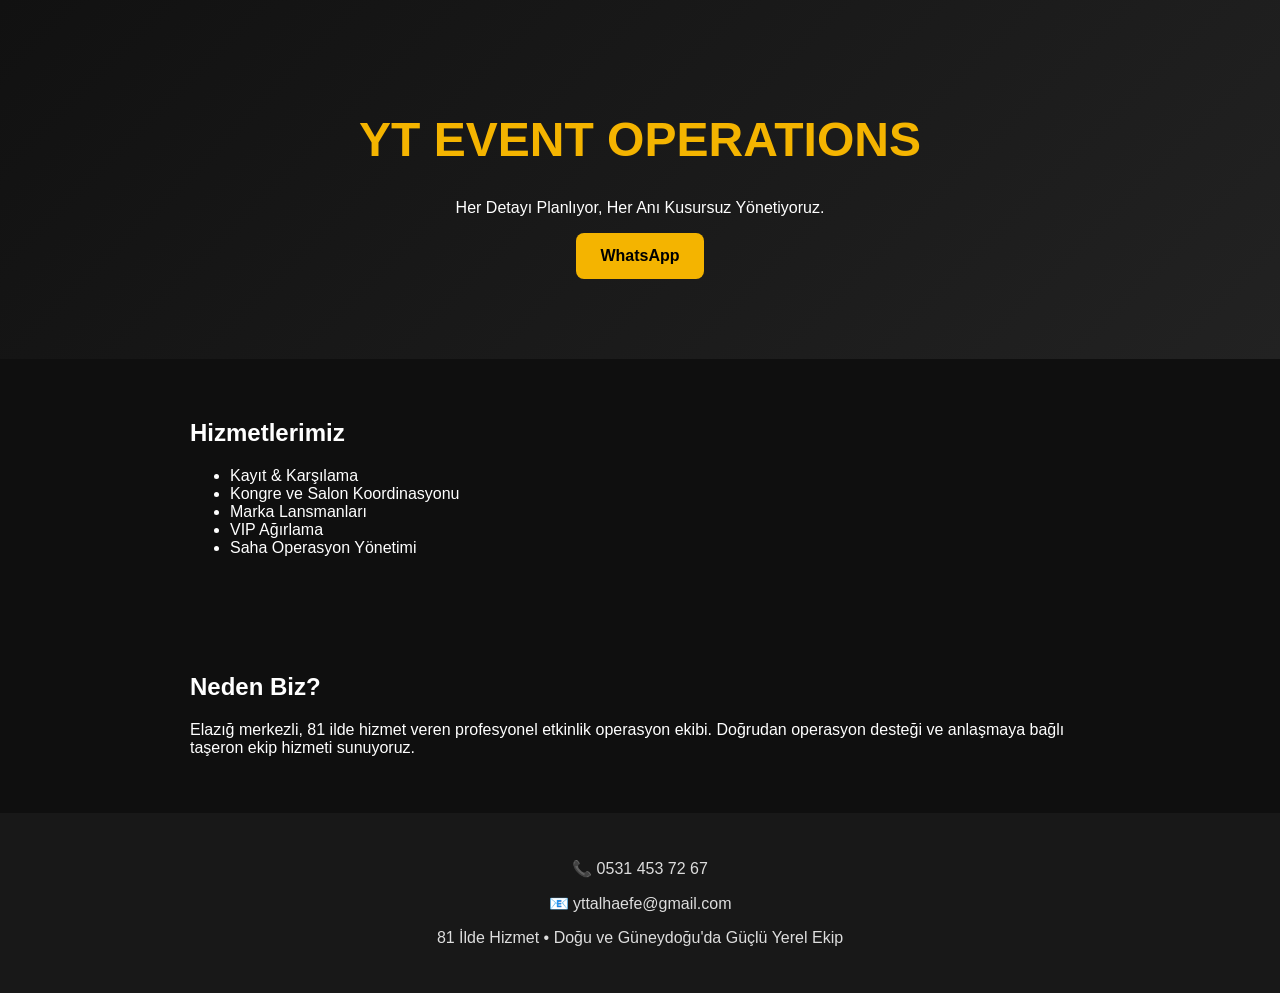
==== index.html @ 00a498e1 "Add files via upload" ====
<!DOCTYPE html>
<html lang="tr"><head>
<meta charset="UTF-8"><meta name="viewport" content="width=device-width,initial-scale=1">
<title>YT Event Operations</title>
<link rel="stylesheet" href="style.css">
</head><body>
<header class="hero">
<h1>YT EVENT OPERATIONS</h1>
<p>Her Detayı Planlıyor, Her Anı Kusursuz Yönetiyoruz.</p>
<a class="btn" href="https://wa.me/905314537267">WhatsApp</a>
</header>

<section>
<h2>Hizmetlerimiz</h2>
<ul>
<li>Kayıt & Karşılama</li>
<li>Kongre ve Salon Koordinasyonu</li>
<li>Marka Lansmanları</li>
<li>VIP Ağırlama</li>
<li>Saha Operasyon Yönetimi</li>
</ul>
</section>

<section>
<h2>Neden Biz?</h2>
<p>Elazığ merkezli, 81 ilde hizmet veren profesyonel etkinlik operasyon ekibi.
Doğrudan operasyon desteği ve anlaşmaya bağlı taşeron ekip hizmeti sunuyoruz.</p>
</section>

<footer>
<p>📞 0531 453 72 67</p>
<p>📧 yttalhaefe@gmail.com</p>
<p>81 İlde Hizmet • Doğu ve Güneydoğu'da Güçlü Yerel Ekip</p>
</footer>
<script src="script.js"></script>
</body></html>
---- style.css ----
body{margin:0;font-family:Arial;background:#0f0f0f;color:#fff}
.hero{padding:80px 20px;text-align:center;background:linear-gradient(135deg,#111,#222)}
h1{color:#f4b400;font-size:48px}
.btn{display:inline-block;padding:14px 24px;background:#f4b400;color:#000;text-decoration:none;border-radius:8px;font-weight:bold}
section{max-width:900px;margin:auto;padding:40px 20px}
footer{background:#181818;padding:30px;text-align:center;color:#ddd}
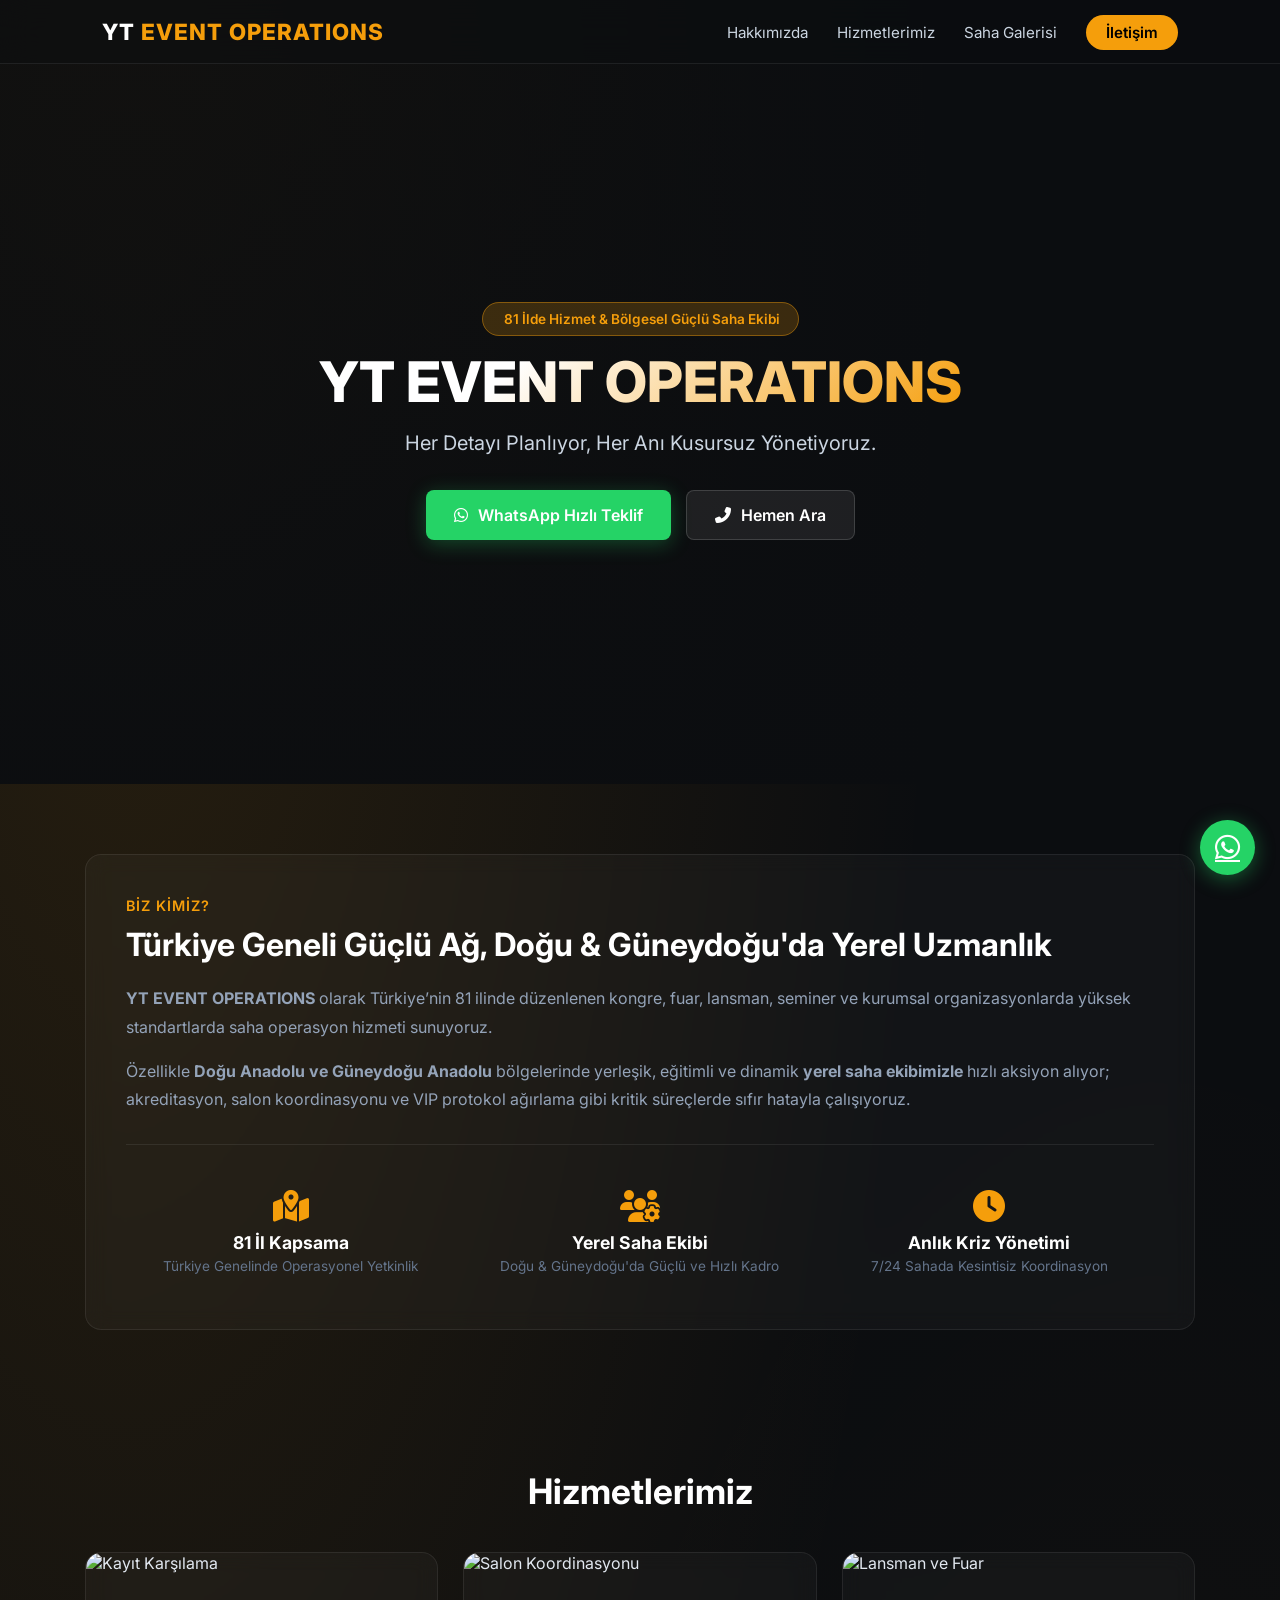
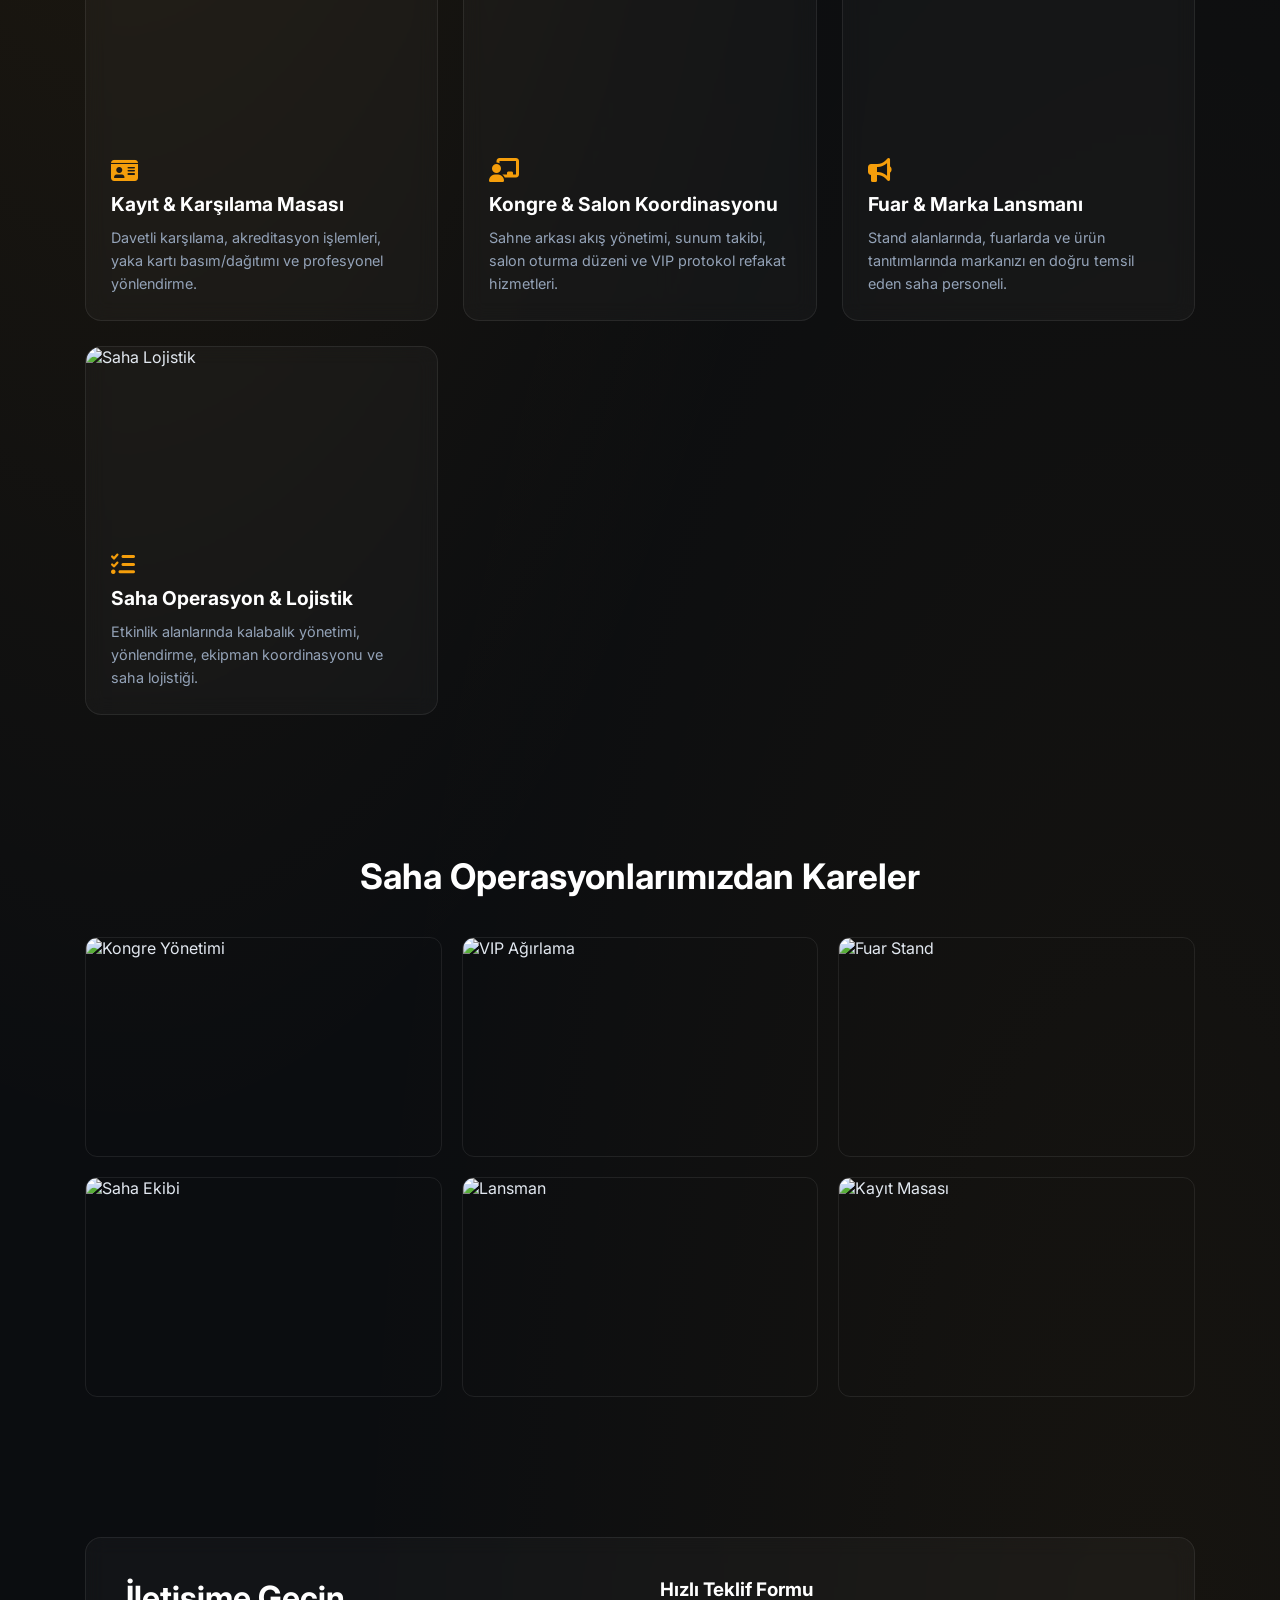
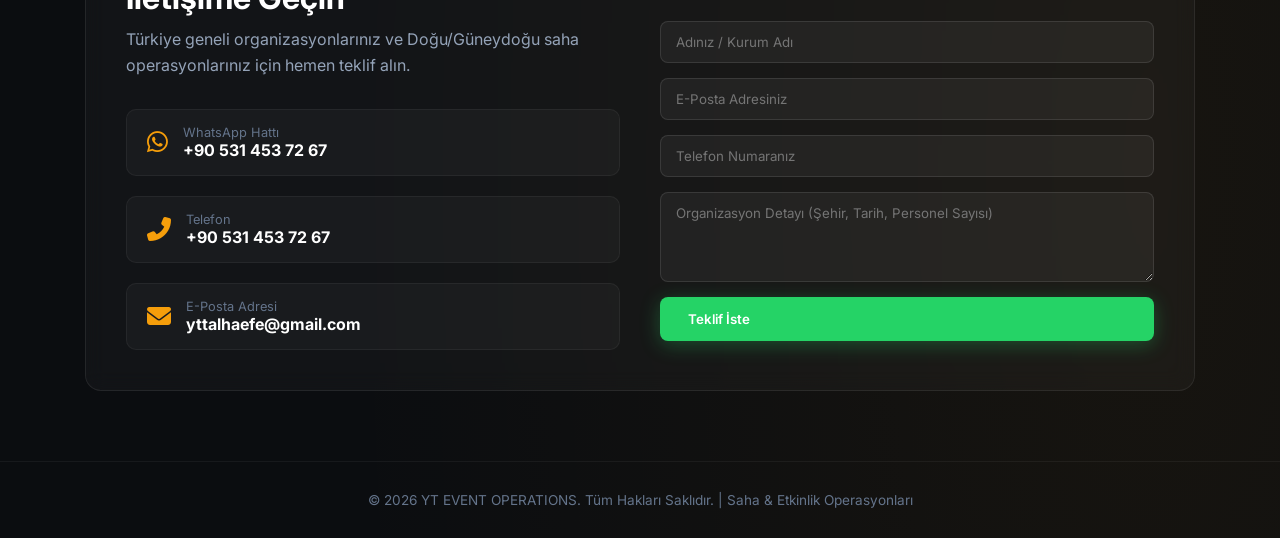
==== commit 86730fac: "Rename İndex.html to index.html" ====
--- a/index.html
+++ b/index.html
@@ -1,36 +1,207 @@
 <!DOCTYPE html>
-<html lang="tr"><head>
-<meta charset="UTF-8"><meta name="viewport" content="width=device-width,initial-scale=1">
-<title>YT Event Operations</title>
-<link rel="stylesheet" href="style.css">
-</head><body>
-<header class="hero">
-<h1>YT EVENT OPERATIONS</h1>
-<p>Her Detayı Planlıyor, Her Anı Kusursuz Yönetiyoruz.</p>
-<a class="btn" href="https://wa.me/905314537267">WhatsApp</a>
-</header>
-
-<section>
-<h2>Hizmetlerimiz</h2>
-<ul>
-<li>Kayıt & Karşılama</li>
-<li>Kongre ve Salon Koordinasyonu</li>
-<li>Marka Lansmanları</li>
-<li>VIP Ağırlama</li>
-<li>Saha Operasyon Yönetimi</li>
-</ul>
-</section>
-
-<section>
-<h2>Neden Biz?</h2>
-<p>Elazığ merkezli, 81 ilde hizmet veren profesyonel etkinlik operasyon ekibi.
-Doğrudan operasyon desteği ve anlaşmaya bağlı taşeron ekip hizmeti sunuyoruz.</p>
-</section>
-
-<footer>
-<p>📞 0531 453 72 67</p>
-<p>📧 yttalhaefe@gmail.com</p>
-<p>81 İlde Hizmet • Doğu ve Güneydoğu'da Güçlü Yerel Ekip</p>
-</footer>
-<script src="script.js"></script>
-</body></html>+<html lang="tr">
+<head>
+    <meta charset="UTF-8">
+    <meta name="viewport" content="width=device-width, initial-scale=1.0">
+    <title>YT EVENT OPERATIONS | Profesyonel Etkinlik & Saha Yönetimi</title>
+    <link rel="stylesheet" href="style.css">
+    <link rel="stylesheet" href="https://cdnjs.cloudflare.com/ajax/libs/font-awesome/6.4.0/css/all.min.css">
+</head>
+<body>
+
+    <!-- Üst Navigasyon Barı -->
+    <header class="navbar">
+        <div class="logo">YT <span>EVENT OPERATIONS</span></div>
+        <nav>
+            <a href="#hakkimizda">Hakkımızda</a>
+            <a href="#hizmetler">Hizmetlerimiz</a>
+            <a href="#galeri">Saha Galerisi</a>
+            <a href="#iletisim" class="nav-btn">İletişim</a>
+        </nav>
+    </header>
+
+    <!-- Hero / Ana Açılış Bölümü -->
+    <section class="hero">
+        <div class="hero-overlay"></div>
+        <div class="hero-content">
+            <span class="badge"><i class="fas fa-globe-turkey"></i> 81 İlde Hizmet & Bölgesel Güçlü Saha Ekibi</span>
+            <h1>YT EVENT OPERATIONS</h1>
+            <p>Her Detayı Planlıyor, Her Anı Kusursuz Yönetiyoruz.</p>
+            <div class="hero-btns">
+                <a href="https://wa.me/905314537267" target="_blank" class="btn btn-whatsapp">
+                    <i class="fab fa-whatsapp"></i> WhatsApp Hızlı Teklif
+                </a>
+                <a href="tel:+905314537267" class="btn btn-phone">
+                    <i class="fas fa-phone-alt"></i> Hemen Ara
+                </a>
+            </div>
+        </div>
+    </section>
+
+    <!-- Hakkımızda Bölümü -->
+    <section id="hakkimizda" class="container">
+        <div class="about-card card">
+            <div class="about-text">
+                <span class="sub-title">BİZ KİMİZ?</span>
+                <h2>Türkiye Geneli Güçlü Ağ, Doğu & Güneydoğu'da Yerel Uzmanlık</h2>
+                <p><strong>YT EVENT OPERATIONS</strong> olarak Türkiye’nin 81 ilinde düzenlenen kongre, fuar, lansman, seminer ve kurumsal organizasyonlarda yüksek standartlarda saha operasyon hizmeti sunuyoruz.</p>
+                <p>Özellikle <strong>Doğu Anadolu ve Güneydoğu Anadolu</strong> bölgelerinde yerleşik, eğitimli ve dinamik <strong>yerel saha ekibimizle</strong> hızlı aksiyon alıyor; akreditasyon, salon koordinasyonu ve VIP protokol ağırlama gibi kritik süreçlerde sıfır hatayla çalışıyoruz.</p>
+            </div>
+            <div class="about-stats">
+                <div class="stat-box">
+                    <i class="fas fa-map-marked-alt"></i>
+                    <h3>81 İl Kapsama</h3>
+                    <p>Türkiye Genelinde Operasyonel Yetkinlik</p>
+                </div>
+                <div class="stat-box">
+                    <i class="fas fa-users-gear"></i>
+                    <h3>Yerel Saha Ekibi</h3>
+                    <p>Doğu & Güneydoğu'da Güçlü ve Hızlı Kadro</p>
+                </div>
+                <div class="stat-box">
+                    <i class="fas fa-clock"></i>
+                    <h3>Anlık Kriz Yönetimi</h3>
+                    <p>7/24 Sahada Kesintisiz Koordinasyon</p>
+                </div>
+            </div>
+        </div>
+    </section>
+
+    <!-- Hizmetlerimiz Bölümü -->
+    <section id="hizmetler" class="container">
+        <h2 class="section-title">Hizmetlerimiz</h2>
+        <div class="grid">
+            <div class="card service-card">
+                <div class="card-img">
+                    <img src="https://images.unsplash.com/photo-1551836022-d5d88e9218df?auto=format&fit=crop&w=600&q=80" alt="Kayıt Karşılama">
+                </div>
+                <div class="card-body">
+                    <i class="fas fa-id-card card-icon"></i>
+                    <h3>Kayıt & Karşılama Masası</h3>
+                    <p>Davetli karşılama, akreditasyon işlemleri, yaka kartı basım/dağıtımı ve profesyonel yönlendirme.</p>
+                </div>
+            </div>
+
+            <div class="card service-card">
+                <div class="card-img">
+                    <img src="https://images.unsplash.com/photo-1511578314322-379afb476865?auto=format&fit=crop&w=600&q=80" alt="Salon Koordinasyonu">
+                </div>
+                <div class="card-body">
+                    <i class="fas fa-chalkboard-teacher card-icon"></i>
+                    <h3>Kongre & Salon Koordinasyonu</h3>
+                    <p>Sahne arkası akış yönetimi, sunum takibi, salon oturma düzeni ve VIP protokol refakat hizmetleri.</p>
+                </div>
+            </div>
+
+            <div class="card service-card">
+                <div class="card-img">
+                    <img src="https://images.unsplash.com/photo-1475721027785-f74eccf877e2?auto=format&fit=crop&w=600&q=80" alt="Lansman ve Fuar">
+                </div>
+                <div class="card-body">
+                    <i class="fas fa-bullhorn card-icon"></i>
+                    <h3>Fuar & Marka Lansmanı</h3>
+                    <p>Stand alanlarında, fuarlarda ve ürün tanıtımlarında markanızı en doğru temsil eden saha personeli.</p>
+                </div>
+            </div>
+
+            <div class="card service-card">
+                <div class="card-img">
+                    <img src="https://images.unsplash.com/photo-1505373877841-8d25f7d46678?auto=format&fit=crop&w=600&q=80" alt="Saha Lojistik">
+                </div>
+                <div class="card-body">
+                    <i class="fas fa-tasks card-icon"></i>
+                    <h3>Saha Operasyon & Lojistik</h3>
+                    <p>Etkinlik alanlarında kalabalık yönetimi, yönlendirme, ekipman koordinasyonu ve saha lojistiği.</p>
+                </div>
+            </div>
+        </div>
+    </section>
+
+    <!-- Galeri / Saha Operasyonları -->
+    <section id="galeri" class="container">
+        <h2 class="section-title">Saha Operasyonlarımızdan Kareler</h2>
+        <div class="gallery-grid">
+            <div class="gallery-item">
+                <img src="https://images.unsplash.com/photo-1540575467063-178a50c2df87?auto=format&fit=crop&w=600&q=80" alt="Kongre Yönetimi">
+                <div class="gallery-hover"><span>Kongre & Seminer Yönetimi</span></div>
+            </div>
+            <div class="gallery-item">
+                <img src="https://images.unsplash.com/photo-1511795409834-ef04bbd61622?auto=format&fit=crop&w=600&q=80" alt="VIP Ağırlama">
+                <div class="gallery-hover"><span>VIP & Protokol Karşılama</span></div>
+            </div>
+            <div class="gallery-item">
+                <img src="https://images.unsplash.com/photo-1464366400600-7168b8af9bc3?auto=format&fit=crop&w=600&q=80" alt="Fuar Stand">
+                <div class="gallery-hover"><span>Fuar Stand Operasyonları</span></div>
+            </div>
+            <div class="gallery-item">
+                <img src="https://images.unsplash.com/photo-1528605248644-14dd04022da1?auto=format&fit=crop&w=600&q=80" alt="Saha Ekibi">
+                <div class="gallery-hover"><span>Yerel Saha Ekip Koordinasyonu</span></div>
+            </div>
+            <div class="gallery-item">
+                <img src="https://images.unsplash.com/photo-1492684223066-81342ee5ff30?auto=format&fit=crop&w=600&q=80" alt="Lansman">
+                <div class="gallery-hover"><span>Lansman & Etkinlik Alanı</span></div>
+            </div>
+            <div class="gallery-item">
+                <img src="https://images.unsplash.com/photo-1515187029135-18ee286d815b?auto=format&fit=crop&w=600&q=80" alt="Kayıt Masası">
+                <div class="gallery-hover"><span>Kayıt & Akreditasyon Yönetimi</span></div>
+            </div>
+        </div>
+    </section>
+
+    <!-- İletişim Detayları ve Form -->
+    <section id="iletisim" class="container">
+        <div class="contact-wrapper card">
+            <div class="contact-info">
+                <h2>İletişime Geçin</h2>
+                <p>Türkiye geneli organizasyonlarınız ve Doğu/Güneydoğu saha operasyonlarınız için hemen teklif alın.</p>
+                
+                <div class="contact-methods">
+                    <a href="https://wa.me/905314537267" target="_blank" class="contact-item">
+                        <i class="fab fa-whatsapp"></i>
+                        <div>
+                            <span>WhatsApp Hattı</span>
+                            <strong>+90 531 453 72 67</strong>
+                        </div>
+                    </a>
+                    <a href="tel:+905314537267" class="contact-item">
+                        <i class="fas fa-phone-alt"></i>
+                        <div>
+                            <span>Telefon</span>
+                            <strong>+90 531 453 72 67</strong>
+                        </div>
+                    </a>
+                    <a href="mailto:yttalhaefe@gmail.com" class="contact-item">
+                        <i class="fas fa-envelope"></i>
+                        <div>
+                            <span>E-Posta Adresi</span>
+                            <strong>yttalhaefe@gmail.com</strong>
+                        </div>
+                    </a>
+                </div>
+            </div>
+
+            <div class="contact-form">
+                <h3>Hızlı Teklif Formu</h3>
+                <form onsubmit="event.preventDefault(); alert('Teklif talebiniz alındı! En kısa sürede sizinle iletişime geçeceğiz.');">
+                    <input type="text" placeholder="Adınız / Kurum Adı" required>
+                    <input type="email" placeholder="E-Posta Adresiniz" required>
+                    <input type="tel" placeholder="Telefon Numaranız" required>
+                    <textarea rows="4" placeholder="Organizasyon Detayı (Şehir, Tarih, Personel Sayısı)" required></textarea>
+                    <button type="submit" class="btn btn-whatsapp" style="width:100%; border:none; cursor:pointer;">Teklif İste</button>
+                </form>
+            </div>
+        </div>
+    </section>
+
+    <!-- Footer -->
+    <footer>
+        <p>&copy; 2026 YT EVENT OPERATIONS. Tüm Hakları Saklıdır. | Saha & Etkinlik Operasyonları</p>
+    </footer>
+
+    <!-- Sabit Mobil WhatsApp Butonu -->
+    <a href="https://wa.me/905314537267" class="float-whatsapp" target="_blank">
+        <i class="fab fa-whatsapp"></i>
+    </a>
+
+</body>
+</html>
--- a/style.css
+++ b/style.css
@@ -1,6 +1,320 @@
-body{margin:0;font-family:Arial;background:#0f0f0f;color:#fff}
-.hero{padding:80px 20px;text-align:center;background:linear-gradient(135deg,#111,#222)}
-h1{color:#f4b400;font-size:48px}
-.btn{display:inline-block;padding:14px 24px;background:#f4b400;color:#000;text-decoration:none;border-radius:8px;font-weight:bold}
-section{max-width:900px;margin:auto;padding:40px 20px}
-footer{background:#181818;padding:30px;text-align:center;color:#ddd}
+@import url('https://fonts.googleapis.com/css2?family=Inter:wght@300;400;600;800&display=swap');
+
+* {
+    margin: 0;
+    padding: 0;
+    box-sizing: border-box;
+    font-family: 'Inter', sans-serif;
+    scroll-behavior: smooth;
+}
+
+body {
+    background-color: #0b0d10;
+    background-image: 
+        radial-gradient(at 10% 10%, rgba(245, 158, 11, 0.12) 0px, transparent 50%),
+        radial-gradient(at 90% 90%, rgba(245, 158, 11, 0.05) 0px, transparent 50%);
+    color: #e2e8f0;
+    min-height: 100vh;
+}
+
+/* Header Navbar */
+.navbar {
+    display: flex;
+    justify-content: space-between;
+    align-items: center;
+    padding: 18px 8%;
+    background: rgba(11, 13, 16, 0.85);
+    backdrop-filter: blur(15px);
+    position: sticky;
+    top: 0;
+    z-index: 100;
+    border-bottom: 1px solid rgba(255, 255, 255, 0.08);
+}
+
+.logo {
+    font-size: 1.4rem;
+    font-weight: 800;
+    letter-spacing: 1px;
+    color: #fff;
+}
+
+.logo span { color: #f59e0b; }
+
+.navbar nav a {
+    color: #cbd5e1;
+    text-decoration: none;
+    margin-left: 25px;
+    font-size: 0.95rem;
+    transition: color 0.3s;
+}
+
+.navbar nav a:hover { color: #f59e0b; }
+
+.navbar .nav-btn {
+    background: #f59e0b;
+    color: #000 !important;
+    padding: 8px 20px;
+    border-radius: 20px;
+    font-weight: 600;
+}
+
+/* Hero Section Arka Plan Fotoğraflı */
+.hero {
+    position: relative;
+    background: url('https://images.unsplash.com/photo-1511578314322-379afb476865?auto=format&fit=crop&w=1600&q=80') center/cover no-repeat;
+    height: 80vh;
+    display: flex;
+    justify-content: center;
+    align-items: center;
+    text-align: center;
+    padding: 0 20px;
+}
+
+.hero-overlay {
+    position: absolute;
+    top: 0; left: 0; width: 100%; height: 100%;
+    background: linear-gradient(180deg, rgba(11, 13, 16, 0.75) 0%, rgba(11, 13, 16, 0.95) 100%);
+}
+
+.hero-content {
+    position: relative;
+    z-index: 2;
+    max-width: 850px;
+}
+
+.badge {
+    background: rgba(245, 158, 11, 0.2);
+    color: #f59e0b;
+    border: 1px solid rgba(245, 158, 11, 0.4);
+    padding: 8px 18px;
+    border-radius: 20px;
+    font-size: 0.85rem;
+    font-weight: 600;
+}
+
+.hero h1 {
+    font-size: 3.5rem;
+    font-weight: 800;
+    margin: 20px 0 15px;
+    background: linear-gradient(135deg, #ffffff 30%, #f59e0b 100%);
+    -webkit-background-clip: text;
+    -webkit-text-fill-color: transparent;
+}
+
+.hero p {
+    font-size: 1.25rem;
+    color: #cbd5e1;
+    margin-bottom: 35px;
+}
+
+.hero-btns {
+    display: flex;
+    justify-content: center;
+    gap: 15px;
+}
+
+/* Buton Stilleri */
+.btn {
+    padding: 14px 28px;
+    border-radius: 8px;
+    text-decoration: none;
+    font-weight: 600;
+    display: inline-flex;
+    align-items: center;
+    gap: 10px;
+    transition: all 0.3s ease;
+}
+
+.btn-whatsapp {
+    background: #25d366;
+    color: #fff;
+    box-shadow: 0 4px 20px rgba(37, 211, 102, 0.3);
+}
+
+.btn-whatsapp:hover {
+    transform: translateY(-2px);
+    box-shadow: 0 6px 25px rgba(37, 211, 102, 0.5);
+}
+
+.btn-phone {
+    background: rgba(255, 255, 255, 0.08);
+    color: #fff;
+    border: 1px solid rgba(255, 255, 255, 0.15);
+}
+
+.btn-phone:hover {
+    background: rgba(255, 255, 255, 0.15);
+}
+
+/* Genel Container & Kartlar */
+.container {
+    max-width: 1150px;
+    margin: 0 auto;
+    padding: 70px 20px;
+}
+
+.section-title {
+    font-size: 2.2rem;
+    margin-bottom: 40px;
+    text-align: center;
+    color: #fff;
+}
+
+.card {
+    background: rgba(255, 255, 255, 0.03);
+    border: 1px solid rgba(255, 255, 255, 0.08);
+    backdrop-filter: blur(10px);
+    border-radius: 16px;
+    overflow: hidden;
+}
+
+/* Hakkımızda */
+.about-card { padding: 40px; }
+.sub-title { color: #f59e0b; font-weight: 600; font-size: 0.9rem; letter-spacing: 1px; }
+.about-text h2 { font-size: 2rem; color: #fff; margin: 10px 0 20px; }
+.about-text p { color: #94a3b8; line-height: 1.8; margin-bottom: 15px; }
+
+.about-stats {
+    display: grid;
+    grid-template-columns: repeat(auto-fit, minmax(220px, 1fr));
+    gap: 20px;
+    margin-top: 30px;
+    padding-top: 30px;
+    border-top: 1px solid rgba(255, 255, 255, 0.08);
+}
+
+.stat-box { text-align: center; padding: 15px; }
+.stat-box i { font-size: 2rem; color: #f59e0b; margin-bottom: 10px; }
+.stat-box h3 { color: #fff; font-size: 1.1rem; margin-bottom: 5px; }
+.stat-box p { color: #64748b; font-size: 0.85rem; }
+
+/* Hizmetlerimiz (Görselli Kartlar) */
+.grid {
+    display: grid;
+    grid-template-columns: repeat(auto-fit, minmax(260px, 1fr));
+    gap: 25px;
+}
+
+.service-card { transition: transform 0.3s ease, border-color 0.3s ease; }
+.service-card:hover { transform: translateY(-8px); border-color: rgba(245, 158, 11, 0.4); }
+
+.card-img { height: 180px; overflow: hidden; }
+.card-img img { width: 100%; height: 100%; object-fit: cover; transition: transform 0.5s ease; }
+.service-card:hover .card-img img { transform: scale(1.08); }
+
+.card-body { padding: 25px; }
+.card-icon { font-size: 1.5rem; color: #f59e0b; margin-bottom: 10px; }
+.card-body h3 { font-size: 1.2rem; color: #fff; margin-bottom: 10px; }
+.card-body p { color: #94a3b8; font-size: 0.9rem; line-height: 1.6; }
+
+/* Galeri */
+.gallery-grid {
+    display: grid;
+    grid-template-columns: repeat(auto-fit, minmax(300px, 1fr));
+    gap: 20px;
+}
+
+.gallery-item {
+    position: relative;
+    height: 220px;
+    border-radius: 12px;
+    overflow: hidden;
+    border: 1px solid rgba(255, 255, 255, 0.08);
+}
+
+.gallery-item img { width: 100%; height: 100%; object-fit: cover; transition: transform 0.4s ease; }
+
+.gallery-hover {
+    position: absolute;
+    top: 0; left: 0; width: 100%; height: 100%;
+    background: rgba(11, 13, 16, 0.8);
+    display: flex;
+    justify-content: center;
+    align-items: center;
+    opacity: 0;
+    transition: opacity 0.3s ease;
+}
+
+.gallery-hover span { color: #f59e0b; font-weight: 600; font-size: 1rem; text-align: center; padding: 0 10px; }
+.gallery-item:hover img { transform: scale(1.1); }
+.gallery-item:hover .gallery-hover { opacity: 1; }
+
+/* İletişim Wrapper */
+.contact-wrapper {
+    display: grid;
+    grid-template-columns: 1fr 1fr;
+    gap: 40px;
+    padding: 40px;
+}
+
+.contact-info h2 { font-size: 2rem; color: #fff; margin-bottom: 10px; }
+.contact-info p { color: #94a3b8; margin-bottom: 30px; line-height: 1.6; }
+
+.contact-methods { display: flex; flex-direction: column; gap: 20px; }
+
+.contact-item {
+    display: flex;
+    align-items: center;
+    gap: 15px;
+    text-decoration: none;
+    color: #fff;
+    background: rgba(255, 255, 255, 0.03);
+    padding: 15px 20px;
+    border-radius: 10px;
+    border: 1px solid rgba(255, 255, 255, 0.05);
+    transition: background 0.3s ease;
+}
+
+.contact-item:hover { background: rgba(255, 255, 255, 0.08); }
+.contact-item i { font-size: 1.5rem; color: #f59e0b; }
+.contact-item span { display: block; font-size: 0.8rem; color: #64748b; }
+
+.contact-form h3 { color: #fff; margin-bottom: 20px; }
+.contact-form form { display: flex; flex-direction: column; gap: 15px; }
+
+.contact-form input, .contact-form textarea {
+    background: rgba(255, 255, 255, 0.05);
+    border: 1px solid rgba(255, 255, 255, 0.1);
+    padding: 12px 15px;
+    border-radius: 8px;
+    color: #fff;
+    outline: none;
+}
+
+.contact-form input:focus, .contact-form textarea:focus { border-color: #f59e0b; }
+
+/* Footer & Sabit WhatsApp */
+footer {
+    text-align: center;
+    padding: 30px;
+    border-top: 1px solid rgba(255, 255, 255, 0.05);
+    color: #64748b;
+    font-size: 0.85rem;
+}
+
+.float-whatsapp {
+    position: fixed;
+    bottom: 25px;
+    right: 25px;
+    background: #25d366;
+    color: #fff;
+    width: 55px;
+    height: 55px;
+    border-radius: 50%;
+    display: flex;
+    justify-content: center;
+    align-items: center;
+    font-size: 1.8rem;
+    box-shadow: 0 4px 20px rgba(37, 211, 102, 0.4);
+    z-index: 1000;
+    transition: transform 0.3s ease;
+}
+
+.float-whatsapp:hover { transform: scale(1.1); }
+
+/* Mobil Uyumluluk */
+@media (max-width: 850px) {
+    .contact-wrapper { grid-template-columns: 1fr; }
+    .hero h1 { font-size: 2.3rem; }
+    .navbar nav { display: none; }
+}
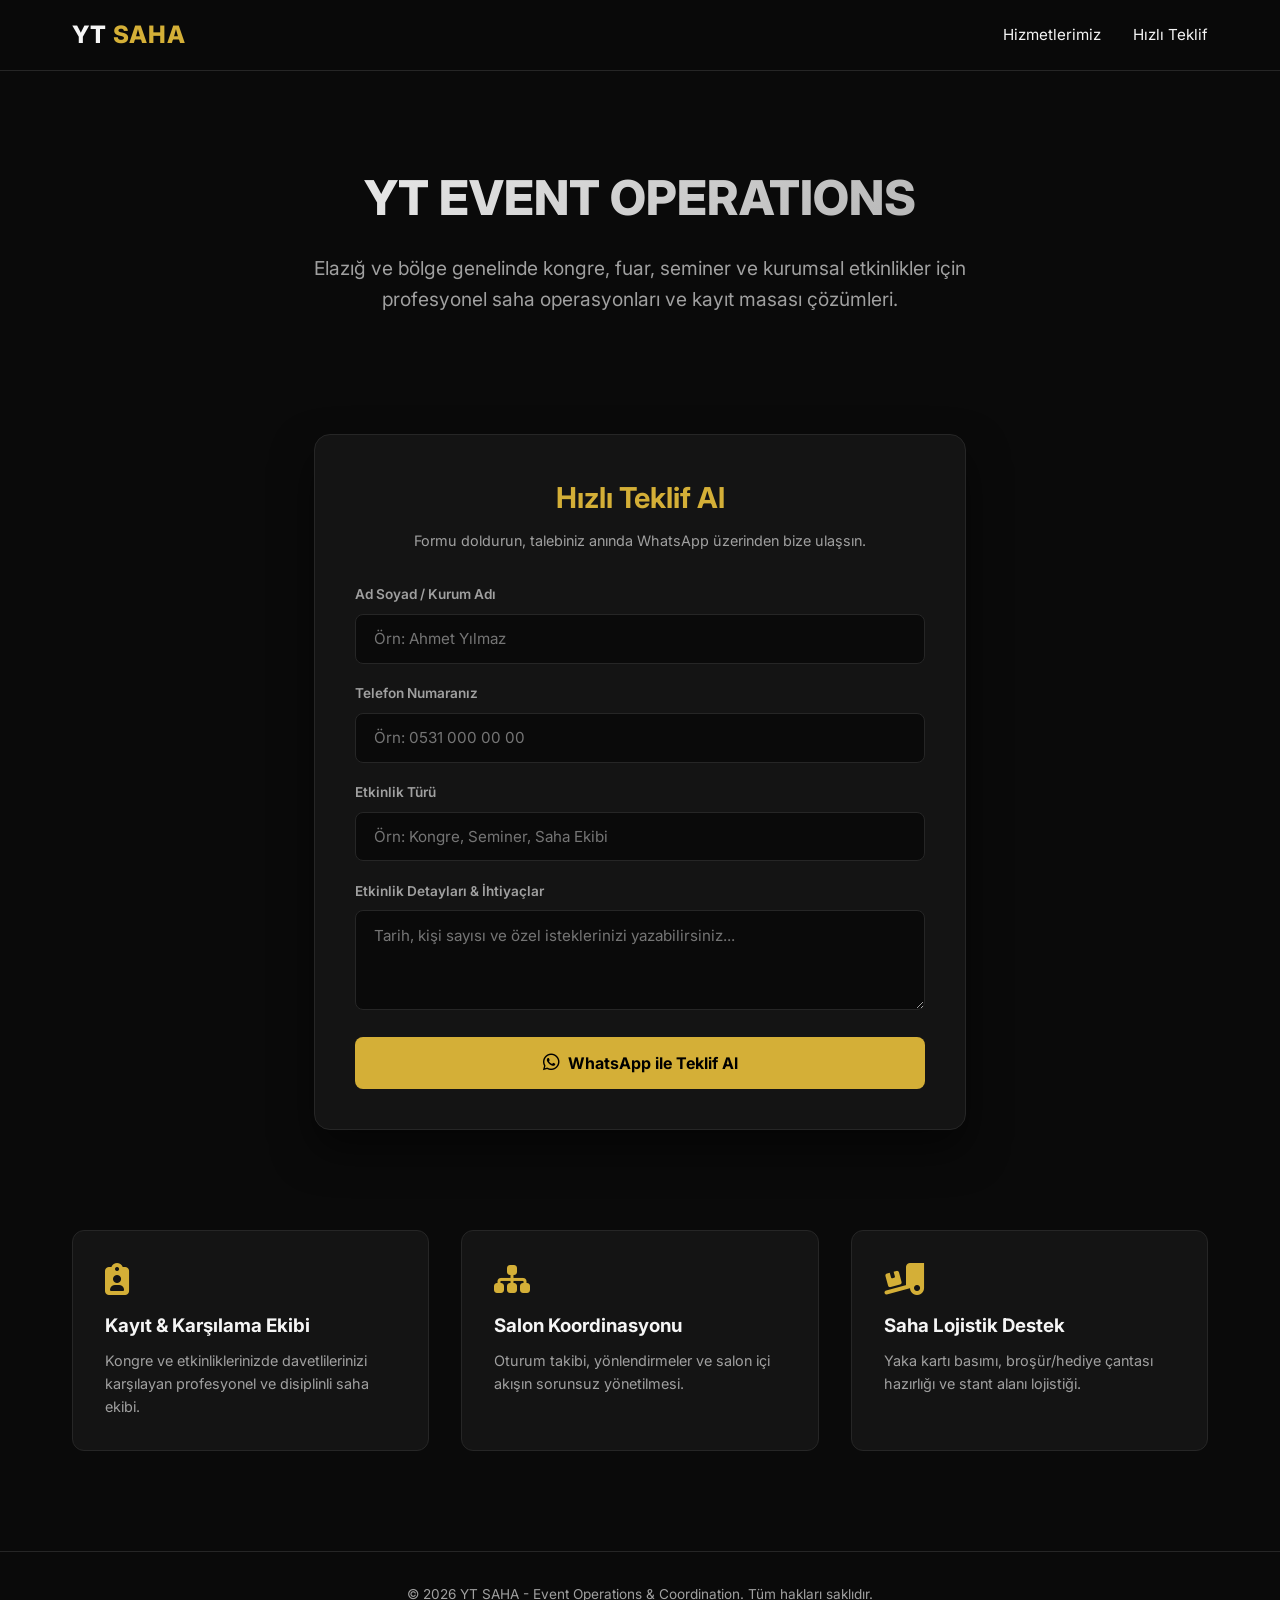
==== commit c91336d0: "Update index.html" ====
--- a/index.html
+++ b/index.html
@@ -3,205 +3,346 @@
 <head>
     <meta charset="UTF-8">
     <meta name="viewport" content="width=device-width, initial-scale=1.0">
-    <title>YT EVENT OPERATIONS | Profesyonel Etkinlik & Saha Yönetimi</title>
-    <link rel="stylesheet" href="style.css">
+    <title>YT SAHA - Event Operations & Saha Yönetimi</title>
+    <!-- Google Fonts & Font Awesome -->
+    <link href="https://fonts.googleapis.com/css2?family=Inter:wght@300;400;600;700;800&display=swap" rel="stylesheet">
     <link rel="stylesheet" href="https://cdnjs.cloudflare.com/ajax/libs/font-awesome/6.4.0/css/all.min.css">
+    
+    <style>
+        :root {
+            --primary: #d4af37;
+            --primary-hover: #b59326;
+            --bg-dark: #0a0a0a;
+            --card-bg: #141414;
+            --text-light: #f5f5f5;
+            --text-muted: #a0a0a0;
+            --border-color: #262626;
+        }
+
+        * {
+            margin: 0;
+            padding: 0;
+            box-sizing: border-box;
+            font-family: 'Inter', sans-serif;
+        }
+
+        body {
+            background-color: var(--bg-dark);
+            color: var(--text-light);
+            line-height: 1.6;
+        }
+
+        /* Header / Navbar */
+        header {
+            background: rgba(10, 10, 10, 0.95);
+            border-bottom: 1px solid var(--border-color);
+            position: fixed;
+            width: 100%;
+            top: 0;
+            z-index: 1000;
+            backdrop-filter: blur(10px);
+        }
+
+        .nav-container {
+            max-width: 1200px;
+            margin: 0 auto;
+            display: flex;
+            justify-content: space-between;
+            align-items: center;
+            padding: 1rem 2rem;
+        }
+
+        .logo {
+            font-size: 1.5rem;
+            font-weight: 800;
+            color: var(--text-light);
+            text-decoration: none;
+            letter-spacing: 1px;
+        }
+
+        .logo span {
+            color: var(--primary);
+        }
+
+        .nav-links {
+            display: flex;
+            gap: 2rem;
+            list-style: none;
+        }
+
+        .nav-links a {
+            color: var(--text-light);
+            text-decoration: none;
+            font-size: 0.95rem;
+            transition: color 0.3s;
+        }
+
+        .nav-links a:hover {
+            color: var(--primary);
+        }
+
+        /* Hero Section */
+        .hero {
+            padding: 160px 2rem 80px;
+            max-width: 1200px;
+            margin: 0 auto;
+            text-align: center;
+        }
+
+        .hero h1 {
+            font-size: 3rem;
+            font-weight: 800;
+            margin-bottom: 1rem;
+            background: linear-gradient(135deg, #fff 0%, #a0a0a0 100%);
+            -webkit-background-clip: text;
+            -webkit-text-fill-color: transparent;
+        }
+
+        .hero p {
+            color: var(--text-muted);
+            font-size: 1.2rem;
+            max-width: 700px;
+            margin: 0 auto 2.5rem;
+        }
+
+        /* Form Container (Hızlı Teklif Al) */
+        .form-section {
+            max-width: 700px;
+            margin: 0 auto 100px;
+            padding: 0 1.5rem;
+        }
+
+        .form-card {
+            background: var(--card-bg);
+            border: 1px solid var(--border-color);
+            border-radius: 16px;
+            padding: 2.5rem;
+            box-shadow: 0 20px 40px rgba(0,0,0,0.5);
+        }
+
+        .form-card h2 {
+            font-size: 1.8rem;
+            margin-bottom: 0.5rem;
+            color: var(--primary);
+            text-align: center;
+        }
+
+        .form-card p.subtitle {
+            color: var(--text-muted);
+            text-align: center;
+            font-size: 0.9rem;
+            margin-bottom: 2rem;
+        }
+
+        .form-group {
+            margin-bottom: 1.2rem;
+        }
+
+        .form-group label {
+            display: block;
+            margin-bottom: 0.5rem;
+            font-size: 0.85rem;
+            color: var(--text-muted);
+            font-weight: 600;
+        }
+
+        .form-control {
+            width: 100%;
+            padding: 0.9rem 1.1rem;
+            background: #0a0a0a;
+            border: 1px solid var(--border-color);
+            border-radius: 8px;
+            color: var(--text-light);
+            font-size: 0.95rem;
+            outline: none;
+            transition: border-color 0.3s;
+        }
+
+        .form-control:focus {
+            border-color: var(--primary);
+        }
+
+        textarea.form-control {
+            resize: vertical;
+            min-height: 100px;
+        }
+
+        .btn-submit {
+            width: 100%;
+            padding: 1rem;
+            background: var(--primary);
+            color: #000;
+            border: none;
+            border-radius: 8px;
+            font-size: 1rem;
+            font-weight: 700;
+            cursor: pointer;
+            display: flex;
+            align-items: center;
+            justify-content: center;
+            gap: 0.5rem;
+            transition: background 0.3s, transform 0.2s;
+        }
+
+        .btn-submit:hover {
+            background: var(--primary-hover);
+            transform: translateY(-2px);
+        }
+
+        /* Services Grid */
+        .services {
+            max-width: 1200px;
+            margin: 0 auto 100px;
+            padding: 0 2rem;
+        }
+
+        .services-grid {
+            display: grid;
+            grid-template-columns: repeat(auto-fit, minmax(300px, 1fr));
+            gap: 2rem;
+        }
+
+        .service-card {
+            background: var(--card-bg);
+            border: 1px solid var(--border-color);
+            padding: 2rem;
+            border-radius: 12px;
+            transition: border-color 0.3s;
+        }
+
+        .service-card:hover {
+            border-color: var(--primary);
+        }
+
+        .service-card i {
+            font-size: 2rem;
+            color: var(--primary);
+            margin-bottom: 1rem;
+        }
+
+        .service-card h3 {
+            margin-bottom: 0.5rem;
+        }
+
+        .service-card p {
+            color: var(--text-muted);
+            font-size: 0.9rem;
+        }
+
+        /* Footer */
+        footer {
+            border-top: 1px solid var(--border-color);
+            text-align: center;
+            padding: 2rem;
+            color: var(--text-muted);
+            font-size: 0.85rem;
+        }
+    </style>
 </head>
 <body>
 
-    <!-- Üst Navigasyon Barı -->
-    <header class="navbar">
-        <div class="logo">YT <span>EVENT OPERATIONS</span></div>
-        <nav>
-            <a href="#hakkimizda">Hakkımızda</a>
-            <a href="#hizmetler">Hizmetlerimiz</a>
-            <a href="#galeri">Saha Galerisi</a>
-            <a href="#iletisim" class="nav-btn">İletişim</a>
-        </nav>
+    <!-- Header / Navbar -->
+    <header>
+        <div class="nav-container">
+            <a href="#" class="logo">YT <span>SAHA</span></a>
+            <ul class="nav-links">
+                <li><a href="#hizmetler">Hizmetlerimiz</a></li>
+                <li><a href="#teklif">Hızlı Teklif</a></li>
+            </ul>
+        </div>
     </header>
 
-    <!-- Hero / Ana Açılış Bölümü -->
+    <!-- Hero Section -->
     <section class="hero">
-        <div class="hero-overlay"></div>
-        <div class="hero-content">
-            <span class="badge"><i class="fas fa-globe-turkey"></i> 81 İlde Hizmet & Bölgesel Güçlü Saha Ekibi</span>
-            <h1>YT EVENT OPERATIONS</h1>
-            <p>Her Detayı Planlıyor, Her Anı Kusursuz Yönetiyoruz.</p>
-            <div class="hero-btns">
-                <a href="https://wa.me/905314537267" target="_blank" class="btn btn-whatsapp">
-                    <i class="fab fa-whatsapp"></i> WhatsApp Hızlı Teklif
-                </a>
-                <a href="tel:+905314537267" class="btn btn-phone">
-                    <i class="fas fa-phone-alt"></i> Hemen Ara
-                </a>
+        <h1>YT EVENT OPERATIONS</h1>
+        <p>Elazığ ve bölge genelinde kongre, fuar, seminer ve kurumsal etkinlikler için profesyonel saha operasyonları ve kayıt masası çözümleri.</p>
+    </section>
+
+    <!-- Hızlı Teklif Al Formu -->
+    <section class="form-section" id="teklif">
+        <div class="form-card">
+            <h2>Hızlı Teklif Al</h2>
+            <p class="subtitle">Formu doldurun, talebiniz anında WhatsApp üzerinden bize ulaşsın.</p>
+            
+            <form id="teklifFormu" onsubmit="whatsappGonder(event)">
+                <div class="form-group">
+                    <label for="adSoyad">Ad Soyad / Kurum Adı</label>
+                    <input type="text" id="adSoyad" class="form-control" placeholder="Örn: Ahmet Yılmaz" required>
+                </div>
+
+                <div class="form-group">
+                    <label for="telefon">Telefon Numaranız</label>
+                    <input type="tel" id="telefon" class="form-control" placeholder="Örn: 0531 000 00 00" required>
+                </div>
+
+                <div class="form-group">
+                    <label for="etkinlikTuru">Etkinlik Türü</label>
+                    <input type="text" id="etkinlikTuru" class="form-control" placeholder="Örn: Kongre, Seminer, Saha Ekibi" required>
+                </div>
+
+                <div class="form-group">
+                    <label for="detay">Etkinlik Detayları & İhtiyaçlar</label>
+                    <textarea id="detay" class="form-control" placeholder="Tarih, kişi sayısı ve özel isteklerinizi yazabilirsiniz..."></textarea>
+                </div>
+
+                <button type="submit" class="btn-submit">
+                    <i class="fa-brands fa-whatsapp" style="font-size: 1.2rem;"></i> WhatsApp ile Teklif Al
+                </button>
+            </form>
+        </div>
+    </section>
+
+    <!-- Hizmetler Section -->
+    <section class="services" id="hizmetler">
+        <div class="services-grid">
+            <div class="service-card">
+                <i class="fa-solid fa-clipboard-user"></i>
+                <h3>Kayıt & Karşılama Ekibi</h3>
+                <p>Kongre ve etkinliklerinizde davetlilerinizi karşılayan profesyonel ve disiplinli saha ekibi.</p>
+            </div>
+            <div class="service-card">
+                <i class="fa-solid fa-sitemap"></i>
+                <h3>Salon Koordinasyonu</h3>
+                <p>Oturum takibi, yönlendirmeler ve salon içi akışın sorunsuz yönetilmesi.</p>
+            </div>
+            <div class="service-card">
+                <i class="fa-solid fa-truck-ramp-box"></i>
+                <h3>Saha Lojistik Destek</h3>
+                <p>Yaka kartı basımı, broşür/hediye çantası hazırlığı ve stant alanı lojistiği.</p>
             </div>
         </div>
     </section>
 
-    <!-- Hakkımızda Bölümü -->
-    <section id="hakkimizda" class="container">
-        <div class="about-card card">
-            <div class="about-text">
-                <span class="sub-title">BİZ KİMİZ?</span>
-                <h2>Türkiye Geneli Güçlü Ağ, Doğu & Güneydoğu'da Yerel Uzmanlık</h2>
-                <p><strong>YT EVENT OPERATIONS</strong> olarak Türkiye’nin 81 ilinde düzenlenen kongre, fuar, lansman, seminer ve kurumsal organizasyonlarda yüksek standartlarda saha operasyon hizmeti sunuyoruz.</p>
-                <p>Özellikle <strong>Doğu Anadolu ve Güneydoğu Anadolu</strong> bölgelerinde yerleşik, eğitimli ve dinamik <strong>yerel saha ekibimizle</strong> hızlı aksiyon alıyor; akreditasyon, salon koordinasyonu ve VIP protokol ağırlama gibi kritik süreçlerde sıfır hatayla çalışıyoruz.</p>
-            </div>
-            <div class="about-stats">
-                <div class="stat-box">
-                    <i class="fas fa-map-marked-alt"></i>
-                    <h3>81 İl Kapsama</h3>
-                    <p>Türkiye Genelinde Operasyonel Yetkinlik</p>
-                </div>
-                <div class="stat-box">
-                    <i class="fas fa-users-gear"></i>
-                    <h3>Yerel Saha Ekibi</h3>
-                    <p>Doğu & Güneydoğu'da Güçlü ve Hızlı Kadro</p>
-                </div>
-                <div class="stat-box">
-                    <i class="fas fa-clock"></i>
-                    <h3>Anlık Kriz Yönetimi</h3>
-                    <p>7/24 Sahada Kesintisiz Koordinasyon</p>
-                </div>
-            </div>
-        </div>
-    </section>
-
-    <!-- Hizmetlerimiz Bölümü -->
-    <section id="hizmetler" class="container">
-        <h2 class="section-title">Hizmetlerimiz</h2>
-        <div class="grid">
-            <div class="card service-card">
-                <div class="card-img">
-                    <img src="https://images.unsplash.com/photo-1551836022-d5d88e9218df?auto=format&fit=crop&w=600&q=80" alt="Kayıt Karşılama">
-                </div>
-                <div class="card-body">
-                    <i class="fas fa-id-card card-icon"></i>
-                    <h3>Kayıt & Karşılama Masası</h3>
-                    <p>Davetli karşılama, akreditasyon işlemleri, yaka kartı basım/dağıtımı ve profesyonel yönlendirme.</p>
-                </div>
-            </div>
-
-            <div class="card service-card">
-                <div class="card-img">
-                    <img src="https://images.unsplash.com/photo-1511578314322-379afb476865?auto=format&fit=crop&w=600&q=80" alt="Salon Koordinasyonu">
-                </div>
-                <div class="card-body">
-                    <i class="fas fa-chalkboard-teacher card-icon"></i>
-                    <h3>Kongre & Salon Koordinasyonu</h3>
-                    <p>Sahne arkası akış yönetimi, sunum takibi, salon oturma düzeni ve VIP protokol refakat hizmetleri.</p>
-                </div>
-            </div>
-
-            <div class="card service-card">
-                <div class="card-img">
-                    <img src="https://images.unsplash.com/photo-1475721027785-f74eccf877e2?auto=format&fit=crop&w=600&q=80" alt="Lansman ve Fuar">
-                </div>
-                <div class="card-body">
-                    <i class="fas fa-bullhorn card-icon"></i>
-                    <h3>Fuar & Marka Lansmanı</h3>
-                    <p>Stand alanlarında, fuarlarda ve ürün tanıtımlarında markanızı en doğru temsil eden saha personeli.</p>
-                </div>
-            </div>
-
-            <div class="card service-card">
-                <div class="card-img">
-                    <img src="https://images.unsplash.com/photo-1505373877841-8d25f7d46678?auto=format&fit=crop&w=600&q=80" alt="Saha Lojistik">
-                </div>
-                <div class="card-body">
-                    <i class="fas fa-tasks card-icon"></i>
-                    <h3>Saha Operasyon & Lojistik</h3>
-                    <p>Etkinlik alanlarında kalabalık yönetimi, yönlendirme, ekipman koordinasyonu ve saha lojistiği.</p>
-                </div>
-            </div>
-        </div>
-    </section>
-
-    <!-- Galeri / Saha Operasyonları -->
-    <section id="galeri" class="container">
-        <h2 class="section-title">Saha Operasyonlarımızdan Kareler</h2>
-        <div class="gallery-grid">
-            <div class="gallery-item">
-                <img src="https://images.unsplash.com/photo-1540575467063-178a50c2df87?auto=format&fit=crop&w=600&q=80" alt="Kongre Yönetimi">
-                <div class="gallery-hover"><span>Kongre & Seminer Yönetimi</span></div>
-            </div>
-            <div class="gallery-item">
-                <img src="https://images.unsplash.com/photo-1511795409834-ef04bbd61622?auto=format&fit=crop&w=600&q=80" alt="VIP Ağırlama">
-                <div class="gallery-hover"><span>VIP & Protokol Karşılama</span></div>
-            </div>
-            <div class="gallery-item">
-                <img src="https://images.unsplash.com/photo-1464366400600-7168b8af9bc3?auto=format&fit=crop&w=600&q=80" alt="Fuar Stand">
-                <div class="gallery-hover"><span>Fuar Stand Operasyonları</span></div>
-            </div>
-            <div class="gallery-item">
-                <img src="https://images.unsplash.com/photo-1528605248644-14dd04022da1?auto=format&fit=crop&w=600&q=80" alt="Saha Ekibi">
-                <div class="gallery-hover"><span>Yerel Saha Ekip Koordinasyonu</span></div>
-            </div>
-            <div class="gallery-item">
-                <img src="https://images.unsplash.com/photo-1492684223066-81342ee5ff30?auto=format&fit=crop&w=600&q=80" alt="Lansman">
-                <div class="gallery-hover"><span>Lansman & Etkinlik Alanı</span></div>
-            </div>
-            <div class="gallery-item">
-                <img src="https://images.unsplash.com/photo-1515187029135-18ee286d815b?auto=format&fit=crop&w=600&q=80" alt="Kayıt Masası">
-                <div class="gallery-hover"><span>Kayıt & Akreditasyon Yönetimi</span></div>
-            </div>
-        </div>
-    </section>
-
-    <!-- İletişim Detayları ve Form -->
-    <section id="iletisim" class="container">
-        <div class="contact-wrapper card">
-            <div class="contact-info">
-                <h2>İletişime Geçin</h2>
-                <p>Türkiye geneli organizasyonlarınız ve Doğu/Güneydoğu saha operasyonlarınız için hemen teklif alın.</p>
-                
-                <div class="contact-methods">
-                    <a href="https://wa.me/905314537267" target="_blank" class="contact-item">
-                        <i class="fab fa-whatsapp"></i>
-                        <div>
-                            <span>WhatsApp Hattı</span>
-                            <strong>+90 531 453 72 67</strong>
-                        </div>
-                    </a>
-                    <a href="tel:+905314537267" class="contact-item">
-                        <i class="fas fa-phone-alt"></i>
-                        <div>
-                            <span>Telefon</span>
-                            <strong>+90 531 453 72 67</strong>
-                        </div>
-                    </a>
-                    <a href="mailto:yttalhaefe@gmail.com" class="contact-item">
-                        <i class="fas fa-envelope"></i>
-                        <div>
-                            <span>E-Posta Adresi</span>
-                            <strong>yttalhaefe@gmail.com</strong>
-                        </div>
-                    </a>
-                </div>
-            </div>
-
-            <div class="contact-form">
-                <h3>Hızlı Teklif Formu</h3>
-                <form onsubmit="event.preventDefault(); alert('Teklif talebiniz alındı! En kısa sürede sizinle iletişime geçeceğiz.');">
-                    <input type="text" placeholder="Adınız / Kurum Adı" required>
-                    <input type="email" placeholder="E-Posta Adresiniz" required>
-                    <input type="tel" placeholder="Telefon Numaranız" required>
-                    <textarea rows="4" placeholder="Organizasyon Detayı (Şehir, Tarih, Personel Sayısı)" required></textarea>
-                    <button type="submit" class="btn btn-whatsapp" style="width:100%; border:none; cursor:pointer;">Teklif İste</button>
-                </form>
-            </div>
-        </div>
-    </section>
-
     <!-- Footer -->
     <footer>
-        <p>&copy; 2026 YT EVENT OPERATIONS. Tüm Hakları Saklıdır. | Saha & Etkinlik Operasyonları</p>
+        <p>&copy; 2026 YT SAHA - Event Operations & Coordination. Tüm hakları saklıdır.</p>
     </footer>
 
-    <!-- Sabit Mobil WhatsApp Butonu -->
-    <a href="https://wa.me/905314537267" class="float-whatsapp" target="_blank">
-        <i class="fab fa-whatsapp"></i>
-    </a>
+    <!-- WHATSAPP YÖNLENDİRME KODU -->
+    <script>
+    function whatsappGonder(event) {
+      event.preventDefault(); // Sayfanın yenilenmesini engeller
+
+      // Form değerlerini alma
+      const adSoyad = document.getElementById('adSoyad').value;
+      const telefon = document.getElementById('telefon').value;
+      const etkinlik = document.getElementById('etkinlikTuru').value;
+      const detay = document.getElementById('detay').value;
+
+      // WhatsApp Telefon Numarası
+      const wpNo = "905314537267";
+
+      // Mesaj Formatı
+      const mesaj = `Merhaba YT SAHA, sitemiz üzerinden yeni bir teklif talebi geldi:%0A%0A` +
+                    `*Ad Soyad / Kurum:* ${encodeURIComponent(adSoyad)}%0A` +
+                    `*Telefon:* ${encodeURIComponent(telefon)}%0A` +
+                    `*Etkinlik Türü:* ${encodeURIComponent(etkinlik)}%0A` +
+                    `*Detaylar:* ${encodeURIComponent(detay)}`;
+
+      // WhatsApp Açma
+      window.open(`https://wa.me/${wpNo}?text=${mesaj}`, '_blank');
+    }
+    </script>
 
 </body>
 </html>
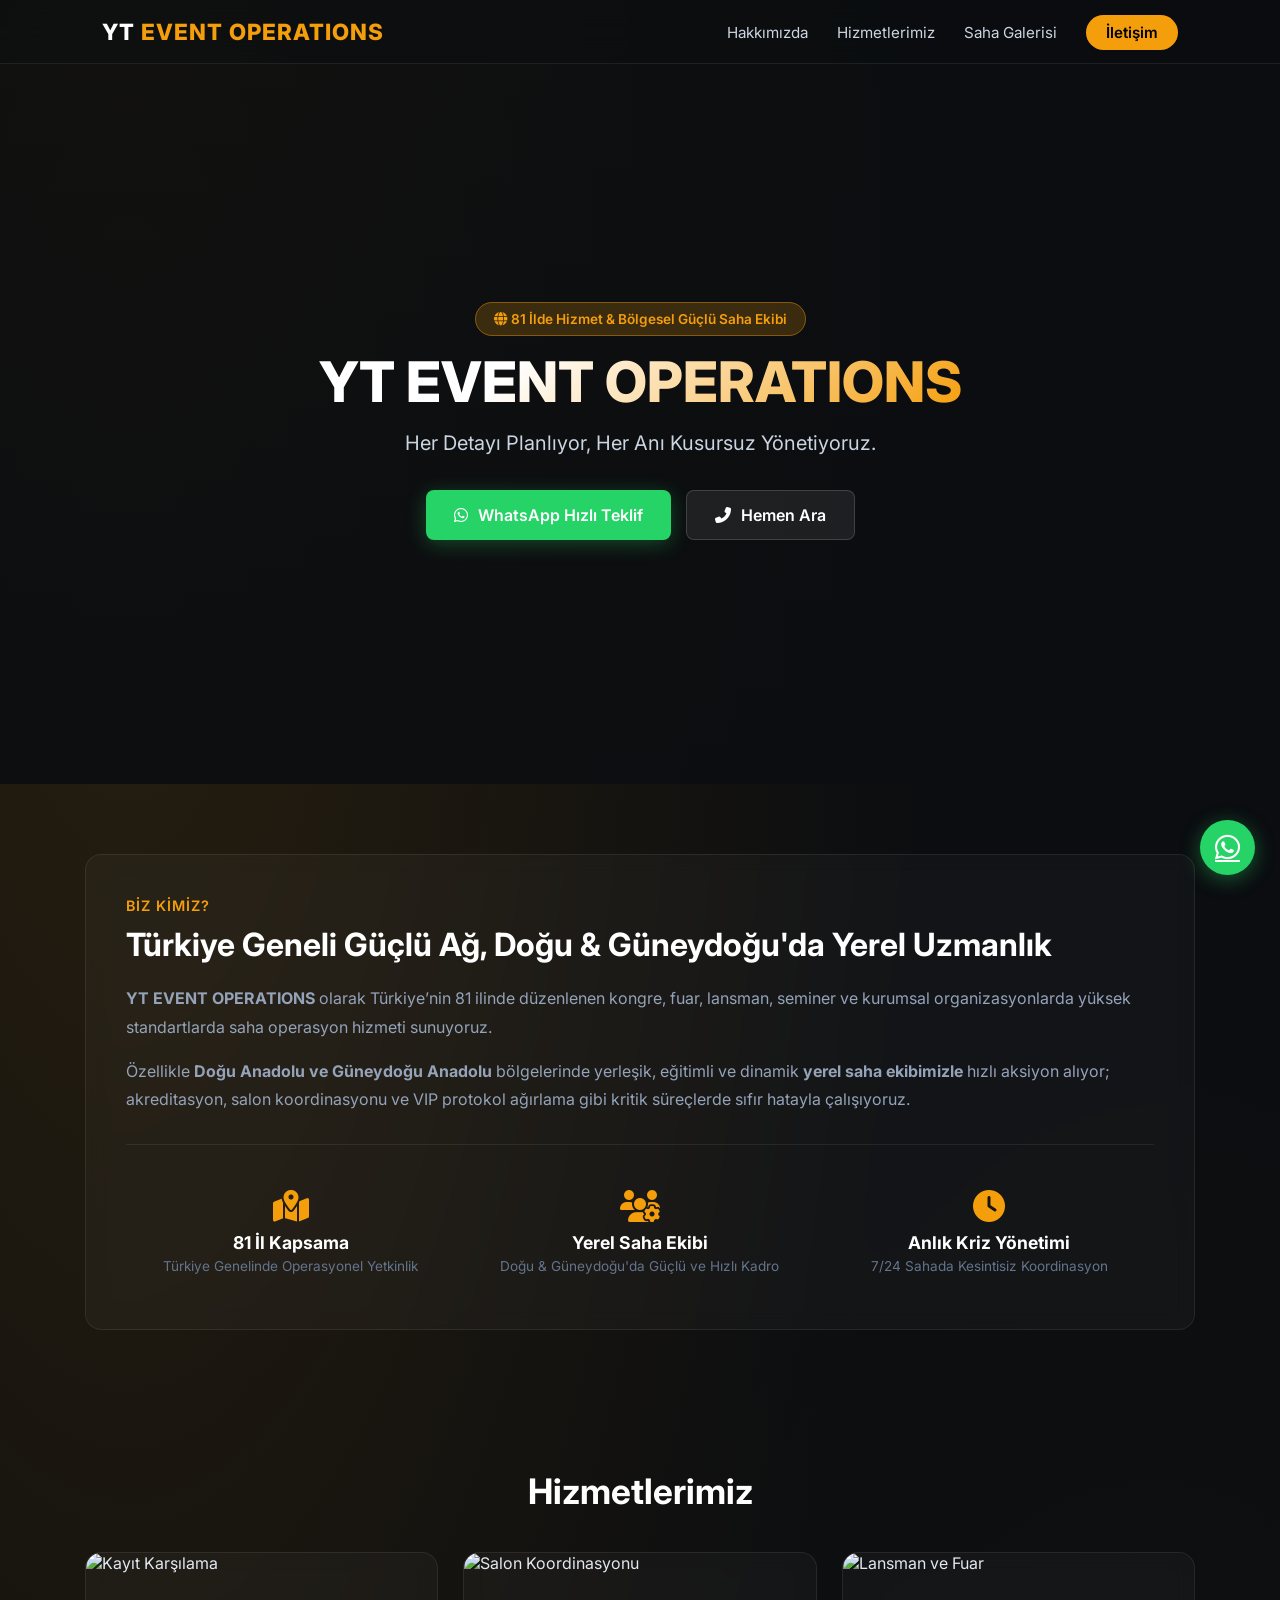
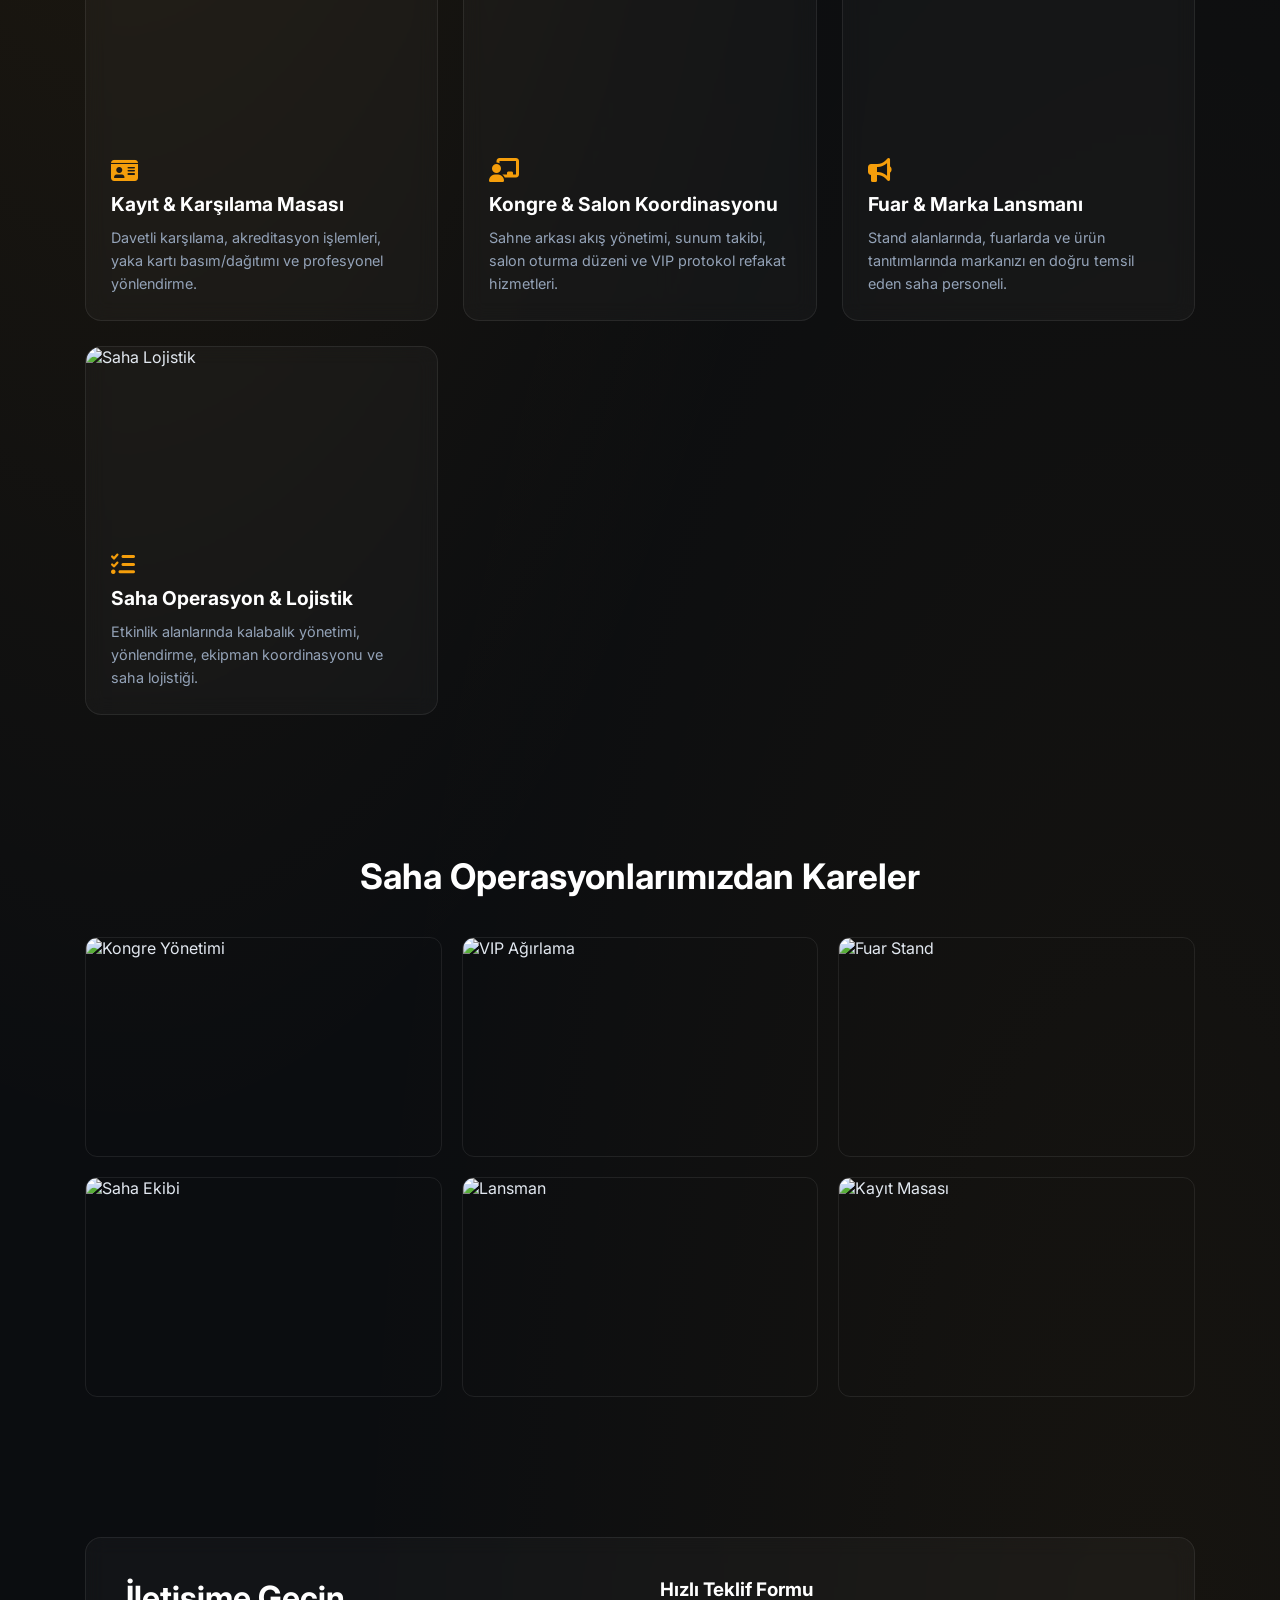
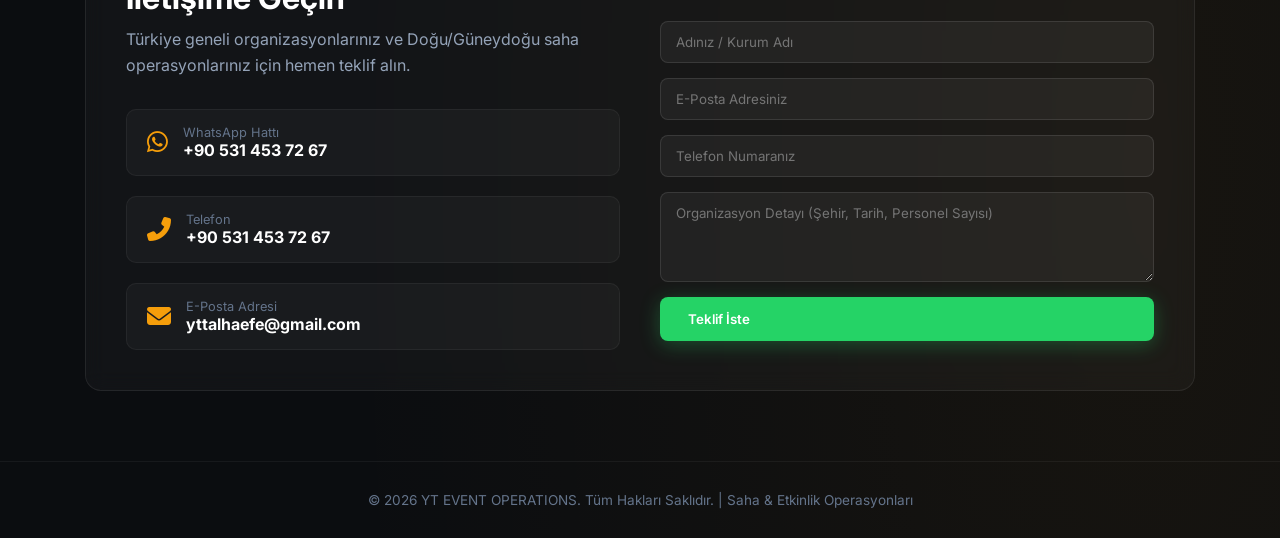
==== commit e4090707: "Update index.html" ====
--- a/index.html
+++ b/index.html
@@ -3,346 +3,205 @@
 <head>
     <meta charset="UTF-8">
     <meta name="viewport" content="width=device-width, initial-scale=1.0">
-    <title>YT SAHA - Event Operations & Saha Yönetimi</title>
-    <!-- Google Fonts & Font Awesome -->
-    <link href="https://fonts.googleapis.com/css2?family=Inter:wght@300;400;600;700;800&display=swap" rel="stylesheet">
+    <title>YT EVENT OPERATIONS | Profesyonel Etkinlik & Saha Yönetimi</title>
+    <link rel="stylesheet" href="style.css">
     <link rel="stylesheet" href="https://cdnjs.cloudflare.com/ajax/libs/font-awesome/6.4.0/css/all.min.css">
-    
-    <style>
-        :root {
-            --primary: #d4af37;
-            --primary-hover: #b59326;
-            --bg-dark: #0a0a0a;
-            --card-bg: #141414;
-            --text-light: #f5f5f5;
-            --text-muted: #a0a0a0;
-            --border-color: #262626;
-        }
-
-        * {
-            margin: 0;
-            padding: 0;
-            box-sizing: border-box;
-            font-family: 'Inter', sans-serif;
-        }
-
-        body {
-            background-color: var(--bg-dark);
-            color: var(--text-light);
-            line-height: 1.6;
-        }
-
-        /* Header / Navbar */
-        header {
-            background: rgba(10, 10, 10, 0.95);
-            border-bottom: 1px solid var(--border-color);
-            position: fixed;
-            width: 100%;
-            top: 0;
-            z-index: 1000;
-            backdrop-filter: blur(10px);
-        }
-
-        .nav-container {
-            max-width: 1200px;
-            margin: 0 auto;
-            display: flex;
-            justify-content: space-between;
-            align-items: center;
-            padding: 1rem 2rem;
-        }
-
-        .logo {
-            font-size: 1.5rem;
-            font-weight: 800;
-            color: var(--text-light);
-            text-decoration: none;
-            letter-spacing: 1px;
-        }
-
-        .logo span {
-            color: var(--primary);
-        }
-
-        .nav-links {
-            display: flex;
-            gap: 2rem;
-            list-style: none;
-        }
-
-        .nav-links a {
-            color: var(--text-light);
-            text-decoration: none;
-            font-size: 0.95rem;
-            transition: color 0.3s;
-        }
-
-        .nav-links a:hover {
-            color: var(--primary);
-        }
-
-        /* Hero Section */
-        .hero {
-            padding: 160px 2rem 80px;
-            max-width: 1200px;
-            margin: 0 auto;
-            text-align: center;
-        }
-
-        .hero h1 {
-            font-size: 3rem;
-            font-weight: 800;
-            margin-bottom: 1rem;
-            background: linear-gradient(135deg, #fff 0%, #a0a0a0 100%);
-            -webkit-background-clip: text;
-            -webkit-text-fill-color: transparent;
-        }
-
-        .hero p {
-            color: var(--text-muted);
-            font-size: 1.2rem;
-            max-width: 700px;
-            margin: 0 auto 2.5rem;
-        }
-
-        /* Form Container (Hızlı Teklif Al) */
-        .form-section {
-            max-width: 700px;
-            margin: 0 auto 100px;
-            padding: 0 1.5rem;
-        }
-
-        .form-card {
-            background: var(--card-bg);
-            border: 1px solid var(--border-color);
-            border-radius: 16px;
-            padding: 2.5rem;
-            box-shadow: 0 20px 40px rgba(0,0,0,0.5);
-        }
-
-        .form-card h2 {
-            font-size: 1.8rem;
-            margin-bottom: 0.5rem;
-            color: var(--primary);
-            text-align: center;
-        }
-
-        .form-card p.subtitle {
-            color: var(--text-muted);
-            text-align: center;
-            font-size: 0.9rem;
-            margin-bottom: 2rem;
-        }
-
-        .form-group {
-            margin-bottom: 1.2rem;
-        }
-
-        .form-group label {
-            display: block;
-            margin-bottom: 0.5rem;
-            font-size: 0.85rem;
-            color: var(--text-muted);
-            font-weight: 600;
-        }
-
-        .form-control {
-            width: 100%;
-            padding: 0.9rem 1.1rem;
-            background: #0a0a0a;
-            border: 1px solid var(--border-color);
-            border-radius: 8px;
-            color: var(--text-light);
-            font-size: 0.95rem;
-            outline: none;
-            transition: border-color 0.3s;
-        }
-
-        .form-control:focus {
-            border-color: var(--primary);
-        }
-
-        textarea.form-control {
-            resize: vertical;
-            min-height: 100px;
-        }
-
-        .btn-submit {
-            width: 100%;
-            padding: 1rem;
-            background: var(--primary);
-            color: #000;
-            border: none;
-            border-radius: 8px;
-            font-size: 1rem;
-            font-weight: 700;
-            cursor: pointer;
-            display: flex;
-            align-items: center;
-            justify-content: center;
-            gap: 0.5rem;
-            transition: background 0.3s, transform 0.2s;
-        }
-
-        .btn-submit:hover {
-            background: var(--primary-hover);
-            transform: translateY(-2px);
-        }
-
-        /* Services Grid */
-        .services {
-            max-width: 1200px;
-            margin: 0 auto 100px;
-            padding: 0 2rem;
-        }
-
-        .services-grid {
-            display: grid;
-            grid-template-columns: repeat(auto-fit, minmax(300px, 1fr));
-            gap: 2rem;
-        }
-
-        .service-card {
-            background: var(--card-bg);
-            border: 1px solid var(--border-color);
-            padding: 2rem;
-            border-radius: 12px;
-            transition: border-color 0.3s;
-        }
-
-        .service-card:hover {
-            border-color: var(--primary);
-        }
-
-        .service-card i {
-            font-size: 2rem;
-            color: var(--primary);
-            margin-bottom: 1rem;
-        }
-
-        .service-card h3 {
-            margin-bottom: 0.5rem;
-        }
-
-        .service-card p {
-            color: var(--text-muted);
-            font-size: 0.9rem;
-        }
-
-        /* Footer */
-        footer {
-            border-top: 1px solid var(--border-color);
-            text-align: center;
-            padding: 2rem;
-            color: var(--text-muted);
-            font-size: 0.85rem;
-        }
-    </style>
 </head>
 <body>
 
-    <!-- Header / Navbar -->
-    <header>
-        <div class="nav-container">
-            <a href="#" class="logo">YT <span>SAHA</span></a>
-            <ul class="nav-links">
-                <li><a href="#hizmetler">Hizmetlerimiz</a></li>
-                <li><a href="#teklif">Hızlı Teklif</a></li>
-            </ul>
-        </div>
+    <!-- Üst Navigasyon Barı -->
+    <header class="navbar">
+        <div class="logo">YT <span>EVENT OPERATIONS</span></div>
+        <nav>
+            <a href="#hakkimizda">Hakkımızda</a>
+            <a href="#hizmetler">Hizmetlerimiz</a>
+            <a href="#galeri">Saha Galerisi</a>
+            <a href="#iletisim" class="nav-btn">İletişim</a>
+        </nav>
     </header>
 
-    <!-- Hero Section -->
+    <!-- Hero / Ana Açılış Bölümü -->
     <section class="hero">
-        <h1>YT EVENT OPERATIONS</h1>
-        <p>Elazığ ve bölge genelinde kongre, fuar, seminer ve kurumsal etkinlikler için profesyonel saha operasyonları ve kayıt masası çözümleri.</p>
-    </section>
-
-    <!-- Hızlı Teklif Al Formu -->
-    <section class="form-section" id="teklif">
-        <div class="form-card">
-            <h2>Hızlı Teklif Al</h2>
-            <p class="subtitle">Formu doldurun, talebiniz anında WhatsApp üzerinden bize ulaşsın.</p>
-            
-            <form id="teklifFormu" onsubmit="whatsappGonder(event)">
-                <div class="form-group">
-                    <label for="adSoyad">Ad Soyad / Kurum Adı</label>
-                    <input type="text" id="adSoyad" class="form-control" placeholder="Örn: Ahmet Yılmaz" required>
-                </div>
-
-                <div class="form-group">
-                    <label for="telefon">Telefon Numaranız</label>
-                    <input type="tel" id="telefon" class="form-control" placeholder="Örn: 0531 000 00 00" required>
-                </div>
-
-                <div class="form-group">
-                    <label for="etkinlikTuru">Etkinlik Türü</label>
-                    <input type="text" id="etkinlikTuru" class="form-control" placeholder="Örn: Kongre, Seminer, Saha Ekibi" required>
-                </div>
-
-                <div class="form-group">
-                    <label for="detay">Etkinlik Detayları & İhtiyaçlar</label>
-                    <textarea id="detay" class="form-control" placeholder="Tarih, kişi sayısı ve özel isteklerinizi yazabilirsiniz..."></textarea>
-                </div>
-
-                <button type="submit" class="btn-submit">
-                    <i class="fa-brands fa-whatsapp" style="font-size: 1.2rem;"></i> WhatsApp ile Teklif Al
-                </button>
-            </form>
-        </div>
-    </section>
-
-    <!-- Hizmetler Section -->
-    <section class="services" id="hizmetler">
-        <div class="services-grid">
-            <div class="service-card">
-                <i class="fa-solid fa-clipboard-user"></i>
-                <h3>Kayıt & Karşılama Ekibi</h3>
-                <p>Kongre ve etkinliklerinizde davetlilerinizi karşılayan profesyonel ve disiplinli saha ekibi.</p>
-            </div>
-            <div class="service-card">
-                <i class="fa-solid fa-sitemap"></i>
-                <h3>Salon Koordinasyonu</h3>
-                <p>Oturum takibi, yönlendirmeler ve salon içi akışın sorunsuz yönetilmesi.</p>
-            </div>
-            <div class="service-card">
-                <i class="fa-solid fa-truck-ramp-box"></i>
-                <h3>Saha Lojistik Destek</h3>
-                <p>Yaka kartı basımı, broşür/hediye çantası hazırlığı ve stant alanı lojistiği.</p>
+        <div class="hero-overlay"></div>
+        <div class="hero-content">
+            <span class="badge"><i class="fas fa-globe"></i> 81 İlde Hizmet & Bölgesel Güçlü Saha Ekibi</span>
+            <h1>YT EVENT OPERATIONS</h1>
+            <p>Her Detayı Planlıyor, Her Anı Kusursuz Yönetiyoruz.</p>
+            <div class="hero-btns">
+                <a href="https://wa.me/905314537267" target="_blank" class="btn btn-whatsapp">
+                    <i class="fab fa-whatsapp"></i> WhatsApp Hızlı Teklif
+                </a>
+                <a href="tel:+905314537267" class="btn btn-phone">
+                    <i class="fas fa-phone-alt"></i> Hemen Ara
+                </a>
+            </div>
+        </div>
+    </section>
+
+    <!-- Hakkımızda Bölümü -->
+    <section id="hakkimizda" class="container">
+        <div class="about-card card">
+            <div class="about-text">
+                <span class="sub-title">BİZ KİMİZ?</span>
+                <h2>Türkiye Geneli Güçlü Ağ, Doğu & Güneydoğu'da Yerel Uzmanlık</h2>
+                <p><strong>YT EVENT OPERATIONS</strong> olarak Türkiye’nin 81 ilinde düzenlenen kongre, fuar, lansman, seminer ve kurumsal organizasyonlarda yüksek standartlarda saha operasyon hizmeti sunuyoruz.</p>
+                <p>Özellikle <strong>Doğu Anadolu ve Güneydoğu Anadolu</strong> bölgelerinde yerleşik, eğitimli ve dinamik <strong>yerel saha ekibimizle</strong> hızlı aksiyon alıyor; akreditasyon, salon koordinasyonu ve VIP protokol ağırlama gibi kritik süreçlerde sıfır hatayla çalışıyoruz.</p>
+            </div>
+            <div class="about-stats">
+                <div class="stat-box">
+                    <i class="fas fa-map-marked-alt"></i>
+                    <h3>81 İl Kapsama</h3>
+                    <p>Türkiye Genelinde Operasyonel Yetkinlik</p>
+                </div>
+                <div class="stat-box">
+                    <i class="fas fa-users-cog"></i>
+                    <h3>Yerel Saha Ekibi</h3>
+                    <p>Doğu & Güneydoğu'da Güçlü ve Hızlı Kadro</p>
+                </div>
+                <div class="stat-box">
+                    <i class="fas fa-clock"></i>
+                    <h3>Anlık Kriz Yönetimi</h3>
+                    <p>7/24 Sahada Kesintisiz Koordinasyon</p>
+                </div>
+            </div>
+        </div>
+    </section>
+
+    <!-- Hizmetlerimiz Bölümü -->
+    <section id="hizmetler" class="container">
+        <h2 class="section-title">Hizmetlerimiz</h2>
+        <div class="grid">
+            <div class="card service-card">
+                <div class="card-img">
+                    <img src="https://images.unsplash.com/photo-1551836022-d5d88e9218df?auto=format&fit=crop&w=600&q=80" alt="Kayıt Karşılama">
+                </div>
+                <div class="card-body">
+                    <i class="fas fa-id-card card-icon"></i>
+                    <h3>Kayıt & Karşılama Masası</h3>
+                    <p>Davetli karşılama, akreditasyon işlemleri, yaka kartı basım/dağıtımı ve profesyonel yönlendirme.</p>
+                </div>
+            </div>
+
+            <div class="card service-card">
+                <div class="card-img">
+                    <img src="https://images.unsplash.com/photo-1511578314322-379afb476865?auto=format&fit=crop&w=600&q=80" alt="Salon Koordinasyonu">
+                </div>
+                <div class="card-body">
+                    <i class="fas fa-chalkboard-teacher card-icon"></i>
+                    <h3>Kongre & Salon Koordinasyonu</h3>
+                    <p>Sahne arkası akış yönetimi, sunum takibi, salon oturma düzeni ve VIP protokol refakat hizmetleri.</p>
+                </div>
+            </div>
+
+            <div class="card service-card">
+                <div class="card-img">
+                    <img src="https://images.unsplash.com/photo-1475721027785-f74eccf877e2?auto=format&fit=crop&w=600&q=80" alt="Lansman ve Fuar">
+                </div>
+                <div class="card-body">
+                    <i class="fas fa-bullhorn card-icon"></i>
+                    <h3>Fuar & Marka Lansmanı</h3>
+                    <p>Stand alanlarında, fuarlarda ve ürün tanıtımlarında markanızı en doğru temsil eden saha personeli.</p>
+                </div>
+            </div>
+
+            <div class="card service-card">
+                <div class="card-img">
+                    <img src="https://images.unsplash.com/photo-1505373877841-8d25f7d46678?auto=format&fit=crop&w=600&q=80" alt="Saha Lojistik">
+                </div>
+                <div class="card-body">
+                    <i class="fas fa-tasks card-icon"></i>
+                    <h3>Saha Operasyon & Lojistik</h3>
+                    <p>Etkinlik alanlarında kalabalık yönetimi, yönlendirme, ekipman koordinasyonu ve saha lojistiği.</p>
+                </div>
+            </div>
+        </div>
+    </section>
+
+    <!-- Galeri / Saha Operasyonları -->
+    <section id="galeri" class="container">
+        <h2 class="section-title">Saha Operasyonlarımızdan Kareler</h2>
+        <div class="gallery-grid">
+            <div class="gallery-item">
+                <img src="https://images.unsplash.com/photo-1540575467063-178a50c2df87?auto=format&fit=crop&w=600&q=80" alt="Kongre Yönetimi">
+                <div class="gallery-hover"><span>Kongre & Seminer Yönetimi</span></div>
+            </div>
+            <div class="gallery-item">
+                <img src="https://images.unsplash.com/photo-1511795409834-ef04bbd61622?auto=format&fit=crop&w=600&q=80" alt="VIP Ağırlama">
+                <div class="gallery-hover"><span>VIP & Protokol Karşılama</span></div>
+            </div>
+            <div class="gallery-item">
+                <img src="https://images.unsplash.com/photo-1464366400600-7168b8af9bc3?auto=format&fit=crop&w=600&q=80" alt="Fuar Stand">
+                <div class="gallery-hover"><span>Fuar Stand Operasyonları</span></div>
+            </div>
+            <div class="gallery-item">
+                <img src="https://images.unsplash.com/photo-1528605248644-14dd04022da1?auto=format&fit=crop&w=600&q=80" alt="Saha Ekibi">
+                <div class="gallery-hover"><span>Yerel Saha Ekip Koordinasyonu</span></div>
+            </div>
+            <div class="gallery-item">
+                <img src="https://images.unsplash.com/photo-1492684223066-81342ee5ff30?auto=format&fit=crop&w=600&q=80" alt="Lansman">
+                <div class="gallery-hover"><span>Lansman & Etkinlik Alanı</span></div>
+            </div>
+            <div class="gallery-item">
+                <img src="https://images.unsplash.com/photo-1515187029135-18ee286d815b?auto=format&fit=crop&w=600&q=80" alt="Kayıt Masası">
+                <div class="gallery-hover"><span>Kayıt & Akreditasyon Yönetimi</span></div>
+            </div>
+        </div>
+    </section>
+
+    <!-- İletişim Detayları ve Form -->
+    <section id="iletisim" class="container">
+        <div class="contact-wrapper card">
+            <div class="contact-info">
+                <h2>İletişime Geçin</h2>
+                <p>Türkiye geneli organizasyonlarınız ve Doğu/Güneydoğu saha operasyonlarınız için hemen teklif alın.</p>
+                
+                <div class="contact-methods">
+                    <a href="https://wa.me/905314537267" target="_blank" class="contact-item">
+                        <i class="fab fa-whatsapp"></i>
+                        <div>
+                            <span>WhatsApp Hattı</span>
+                            <strong>+90 531 453 72 67</strong>
+                        </div>
+                    </a>
+                    <a href="tel:+905314537267" class="contact-item">
+                        <i class="fas fa-phone-alt"></i>
+                        <div>
+                            <span>Telefon</span>
+                            <strong>+90 531 453 72 67</strong>
+                        </div>
+                    </a>
+                    <a href="mailto:yttalhaefe@gmail.com" class="contact-item">
+                        <i class="fas fa-envelope"></i>
+                        <div>
+                            <span>E-Posta Adresi</span>
+                            <strong>yttalhaefe@gmail.com</strong>
+                        </div>
+                    </a>
+                </div>
+            </div>
+
+            <div class="contact-form">
+                <h3>Hızlı Teklif Formu</h3>
+                <form onsubmit="event.preventDefault(); alert('Teklif talebiniz alındı! En kısa sürede sizinle iletişime geçeceğiz.');">
+                    <input type="text" placeholder="Adınız / Kurum Adı" required>
+                    <input type="email" placeholder="E-Posta Adresiniz" required>
+                    <input type="tel" placeholder="Telefon Numaranız" required>
+                    <textarea rows="4" placeholder="Organizasyon Detayı (Şehir, Tarih, Personel Sayısı)" required></textarea>
+                    <button type="submit" class="btn btn-whatsapp" style="width:100%; border:none; cursor:pointer;">Teklif İste</button>
+                </form>
             </div>
         </div>
     </section>
 
     <!-- Footer -->
     <footer>
-        <p>&copy; 2026 YT SAHA - Event Operations & Coordination. Tüm hakları saklıdır.</p>
+        <p>&copy; 2026 YT EVENT OPERATIONS. Tüm Hakları Saklıdır. | Saha & Etkinlik Operasyonları</p>
     </footer>
 
-    <!-- WHATSAPP YÖNLENDİRME KODU -->
-    <script>
-    function whatsappGonder(event) {
-      event.preventDefault(); // Sayfanın yenilenmesini engeller
-
-      // Form değerlerini alma
-      const adSoyad = document.getElementById('adSoyad').value;
-      const telefon = document.getElementById('telefon').value;
-      const etkinlik = document.getElementById('etkinlikTuru').value;
-      const detay = document.getElementById('detay').value;
-
-      // WhatsApp Telefon Numarası
-      const wpNo = "905314537267";
-
-      // Mesaj Formatı
-      const mesaj = `Merhaba YT SAHA, sitemiz üzerinden yeni bir teklif talebi geldi:%0A%0A` +
-                    `*Ad Soyad / Kurum:* ${encodeURIComponent(adSoyad)}%0A` +
-                    `*Telefon:* ${encodeURIComponent(telefon)}%0A` +
-                    `*Etkinlik Türü:* ${encodeURIComponent(etkinlik)}%0A` +
-                    `*Detaylar:* ${encodeURIComponent(detay)}`;
-
-      // WhatsApp Açma
-      window.open(`https://wa.me/${wpNo}?text=${mesaj}`, '_blank');
-    }
-    </script>
+    <!-- Sabit Mobil WhatsApp Butonu -->
+    <a href="https://wa.me/905314537267" class="float-whatsapp" target="_blank">
+        <i class="fab fa-whatsapp"></i>
+    </a>
 
 </body>
 </html>
--- a/style.css
+++ b/style.css
@@ -0,0 +1,320 @@
+@import url('https://fonts.googleapis.com/css2?family=Inter:wght@300;400;600;800&display=swap');
+
+* {
+    margin: 0;
+    padding: 0;
+    box-sizing: border-box;
+    font-family: 'Inter', sans-serif;
+    scroll-behavior: smooth;
+}
+
+body {
+    background-color: #0b0d10;
+    background-image: 
+        radial-gradient(at 10% 10%, rgba(245, 158, 11, 0.12) 0px, transparent 50%),
+        radial-gradient(at 90% 90%, rgba(245, 158, 11, 0.05) 0px, transparent 50%);
+    color: #e2e8f0;
+    min-height: 100vh;
+}
+
+/* Header Navbar */
+.navbar {
+    display: flex;
+    justify-content: space-between;
+    align-items: center;
+    padding: 18px 8%;
+    background: rgba(11, 13, 16, 0.85);
+    backdrop-filter: blur(15px);
+    position: sticky;
+    top: 0;
+    z-index: 100;
+    border-bottom: 1px solid rgba(255, 255, 255, 0.08);
+}
+
+.logo {
+    font-size: 1.4rem;
+    font-weight: 800;
+    letter-spacing: 1px;
+    color: #fff;
+}
+
+.logo span { color: #f59e0b; }
+
+.navbar nav a {
+    color: #cbd5e1;
+    text-decoration: none;
+    margin-left: 25px;
+    font-size: 0.95rem;
+    transition: color 0.3s;
+}
+
+.navbar nav a:hover { color: #f59e0b; }
+
+.navbar .nav-btn {
+    background: #f59e0b;
+    color: #000 !important;
+    padding: 8px 20px;
+    border-radius: 20px;
+    font-weight: 600;
+}
+
+/* Hero Section Arka Plan Fotoğraflı */
+.hero {
+    position: relative;
+    background: url('https://images.unsplash.com/photo-1511578314322-379afb476865?auto=format&fit=crop&w=1600&q=80') center/cover no-repeat;
+    height: 80vh;
+    display: flex;
+    justify-content: center;
+    align-items: center;
+    text-align: center;
+    padding: 0 20px;
+}
+
+.hero-overlay {
+    position: absolute;
+    top: 0; left: 0; width: 100%; height: 100%;
+    background: linear-gradient(180deg, rgba(11, 13, 16, 0.75) 0%, rgba(11, 13, 16, 0.95) 100%);
+}
+
+.hero-content {
+    position: relative;
+    z-index: 2;
+    max-width: 850px;
+}
+
+.badge {
+    background: rgba(245, 158, 11, 0.2);
+    color: #f59e0b;
+    border: 1px solid rgba(245, 158, 11, 0.4);
+    padding: 8px 18px;
+    border-radius: 20px;
+    font-size: 0.85rem;
+    font-weight: 600;
+}
+
+.hero h1 {
+    font-size: 3.5rem;
+    font-weight: 800;
+    margin: 20px 0 15px;
+    background: linear-gradient(135deg, #ffffff 30%, #f59e0b 100%);
+    -webkit-background-clip: text;
+    -webkit-text-fill-color: transparent;
+}
+
+.hero p {
+    font-size: 1.25rem;
+    color: #cbd5e1;
+    margin-bottom: 35px;
+}
+
+.hero-btns {
+    display: flex;
+    justify-content: center;
+    gap: 15px;
+}
+
+/* Buton Stilleri */
+.btn {
+    padding: 14px 28px;
+    border-radius: 8px;
+    text-decoration: none;
+    font-weight: 600;
+    display: inline-flex;
+    align-items: center;
+    gap: 10px;
+    transition: all 0.3s ease;
+}
+
+.btn-whatsapp {
+    background: #25d366;
+    color: #fff;
+    box-shadow: 0 4px 20px rgba(37, 211, 102, 0.3);
+}
+
+.btn-whatsapp:hover {
+    transform: translateY(-2px);
+    box-shadow: 0 6px 25px rgba(37, 211, 102, 0.5);
+}
+
+.btn-phone {
+    background: rgba(255, 255, 255, 0.08);
+    color: #fff;
+    border: 1px solid rgba(255, 255, 255, 0.15);
+}
+
+.btn-phone:hover {
+    background: rgba(255, 255, 255, 0.15);
+}
+
+/* Genel Container & Kartlar */
+.container {
+    max-width: 1150px;
+    margin: 0 auto;
+    padding: 70px 20px;
+}
+
+.section-title {
+    font-size: 2.2rem;
+    margin-bottom: 40px;
+    text-align: center;
+    color: #fff;
+}
+
+.card {
+    background: rgba(255, 255, 255, 0.03);
+    border: 1px solid rgba(255, 255, 255, 0.08);
+    backdrop-filter: blur(10px);
+    border-radius: 16px;
+    overflow: hidden;
+}
+
+/* Hakkımızda */
+.about-card { padding: 40px; }
+.sub-title { color: #f59e0b; font-weight: 600; font-size: 0.9rem; letter-spacing: 1px; }
+.about-text h2 { font-size: 2rem; color: #fff; margin: 10px 0 20px; }
+.about-text p { color: #94a3b8; line-height: 1.8; margin-bottom: 15px; }
+
+.about-stats {
+    display: grid;
+    grid-template-columns: repeat(auto-fit, minmax(220px, 1fr));
+    gap: 20px;
+    margin-top: 30px;
+    padding-top: 30px;
+    border-top: 1px solid rgba(255, 255, 255, 0.08);
+}
+
+.stat-box { text-align: center; padding: 15px; }
+.stat-box i { font-size: 2rem; color: #f59e0b; margin-bottom: 10px; }
+.stat-box h3 { color: #fff; font-size: 1.1rem; margin-bottom: 5px; }
+.stat-box p { color: #64748b; font-size: 0.85rem; }
+
+/* Hizmetlerimiz (Görselli Kartlar) */
+.grid {
+    display: grid;
+    grid-template-columns: repeat(auto-fit, minmax(260px, 1fr));
+    gap: 25px;
+}
+
+.service-card { transition: transform 0.3s ease, border-color 0.3s ease; }
+.service-card:hover { transform: translateY(-8px); border-color: rgba(245, 158, 11, 0.4); }
+
+.card-img { height: 180px; overflow: hidden; }
+.card-img img { width: 100%; height: 100%; object-fit: cover; transition: transform 0.5s ease; }
+.service-card:hover .card-img img { transform: scale(1.08); }
+
+.card-body { padding: 25px; }
+.card-icon { font-size: 1.5rem; color: #f59e0b; margin-bottom: 10px; }
+.card-body h3 { font-size: 1.2rem; color: #fff; margin-bottom: 10px; }
+.card-body p { color: #94a3b8; font-size: 0.9rem; line-height: 1.6; }
+
+/* Galeri */
+.gallery-grid {
+    display: grid;
+    grid-template-columns: repeat(auto-fit, minmax(300px, 1fr));
+    gap: 20px;
+}
+
+.gallery-item {
+    position: relative;
+    height: 220px;
+    border-radius: 12px;
+    overflow: hidden;
+    border: 1px solid rgba(255, 255, 255, 0.08);
+}
+
+.gallery-item img { width: 100%; height: 100%; object-fit: cover; transition: transform 0.4s ease; }
+
+.gallery-hover {
+    position: absolute;
+    top: 0; left: 0; width: 100%; height: 100%;
+    background: rgba(11, 13, 16, 0.8);
+    display: flex;
+    justify-content: center;
+    align-items: center;
+    opacity: 0;
+    transition: opacity 0.3s ease;
+}
+
+.gallery-hover span { color: #f59e0b; font-weight: 600; font-size: 1rem; text-align: center; padding: 0 10px; }
+.gallery-item:hover img { transform: scale(1.1); }
+.gallery-item:hover .gallery-hover { opacity: 1; }
+
+/* İletişim Wrapper */
+.contact-wrapper {
+    display: grid;
+    grid-template-columns: 1fr 1fr;
+    gap: 40px;
+    padding: 40px;
+}
+
+.contact-info h2 { font-size: 2rem; color: #fff; margin-bottom: 10px; }
+.contact-info p { color: #94a3b8; margin-bottom: 30px; line-height: 1.6; }
+
+.contact-methods { display: flex; flex-direction: column; gap: 20px; }
+
+.contact-item {
+    display: flex;
+    align-items: center;
+    gap: 15px;
+    text-decoration: none;
+    color: #fff;
+    background: rgba(255, 255, 255, 0.03);
+    padding: 15px 20px;
+    border-radius: 10px;
+    border: 1px solid rgba(255, 255, 255, 0.05);
+    transition: background 0.3s ease;
+}
+
+.contact-item:hover { background: rgba(255, 255, 255, 0.08); }
+.contact-item i { font-size: 1.5rem; color: #f59e0b; }
+.contact-item span { display: block; font-size: 0.8rem; color: #64748b; }
+
+.contact-form h3 { color: #fff; margin-bottom: 20px; }
+.contact-form form { display: flex; flex-direction: column; gap: 15px; }
+
+.contact-form input, .contact-form textarea {
+    background: rgba(255, 255, 255, 0.05);
+    border: 1px solid rgba(255, 255, 255, 0.1);
+    padding: 12px 15px;
+    border-radius: 8px;
+    color: #fff;
+    outline: none;
+}
+
+.contact-form input:focus, .contact-form textarea:focus { border-color: #f59e0b; }
+
+/* Footer & Sabit WhatsApp */
+footer {
+    text-align: center;
+    padding: 30px;
+    border-top: 1px solid rgba(255, 255, 255, 0.05);
+    color: #64748b;
+    font-size: 0.85rem;
+}
+
+.float-whatsapp {
+    position: fixed;
+    bottom: 25px;
+    right: 25px;
+    background: #25d366;
+    color: #fff;
+    width: 55px;
+    height: 55px;
+    border-radius: 50%;
+    display: flex;
+    justify-content: center;
+    align-items: center;
+    font-size: 1.8rem;
+    box-shadow: 0 4px 20px rgba(37, 211, 102, 0.4);
+    z-index: 1000;
+    transition: transform 0.3s ease;
+}
+
+.float-whatsapp:hover { transform: scale(1.1); }
+
+/* Mobil Uyumluluk */
+@media (max-width: 850px) {
+    .contact-wrapper { grid-template-columns: 1fr; }
+    .hero h1 { font-size: 2.3rem; }
+    .navbar nav { display: none; }
+}
